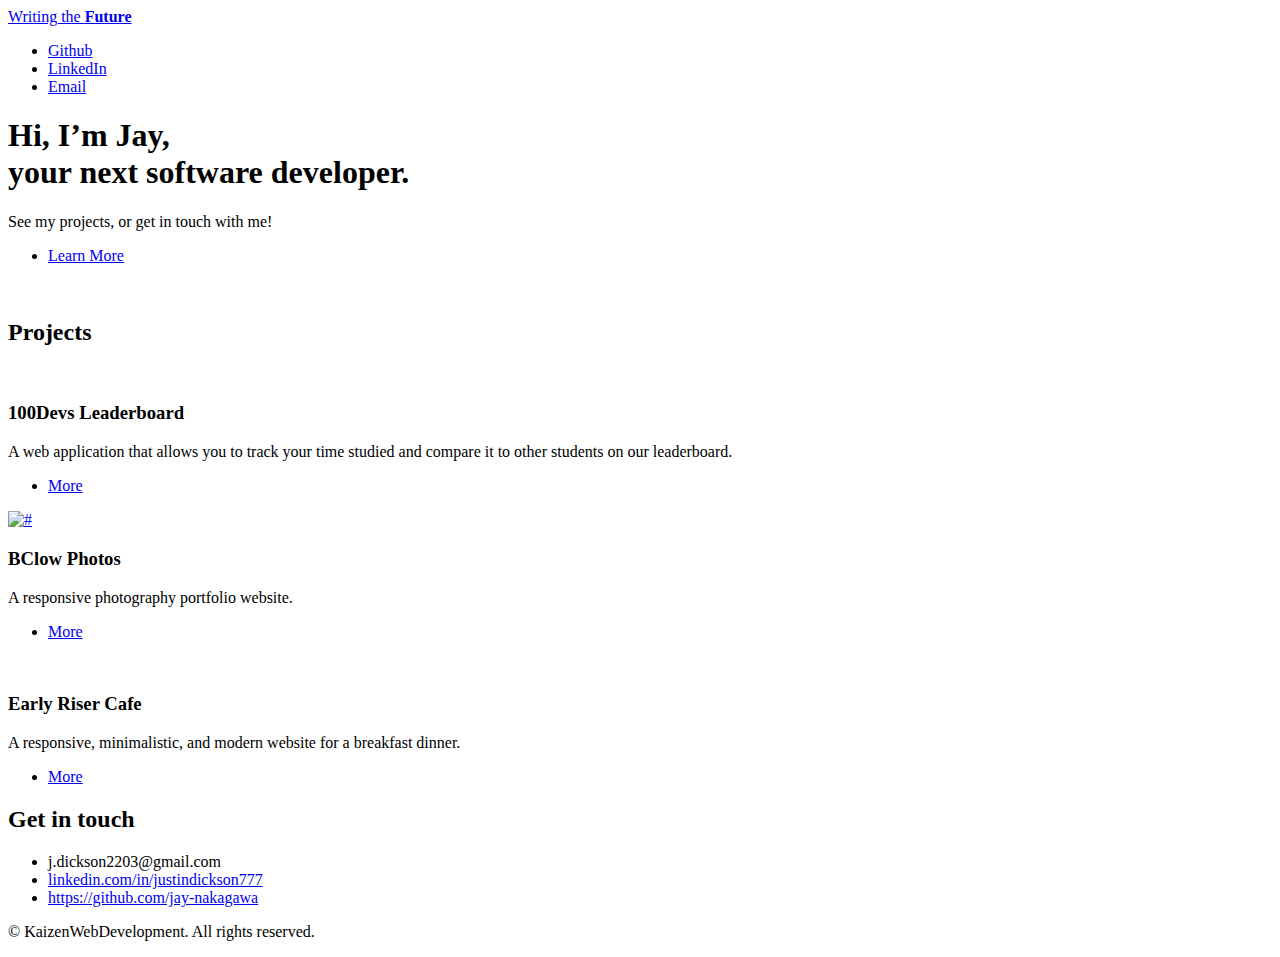
==== portfolio/index.html @ 6e2382f9 "my portfolio" ====
<!DOCTYPE HTML>
<!--
	Editorial by HTML5 UP
	html5up.net | @ajlkn
	Free for personal and commercial use under the CCA 3.0 license (html5up.net/license)
-->
<html>
	<head>
		<title>Portfolio Title Goes Here</title>
		<meta charset="utf-8" />
		<meta name="viewport" content="width=device-width, initial-scale=1, user-scalable=no" />
		<link rel="stylesheet" href="assets/css/main.css" />
	</head>
	<body class="is-preload">

		<!-- Wrapper -->
			<div id="wrapper">

				<!-- Main -->
					<div id="main">
						<div class="inner">

							<!-- Header -->
								<header id="header">
									<a href="index.html" class="logo">Writing the <strong>Future</strong></a>
									<ul class="icons">
										<!-- <li><a href="#" class="icon brands fa-twitter"><span class="label">Twitter</span></a></li> -->
										<li><a href="#" class="icon brands fa-github"><span class="label">Github</span></a></li>
										<li><a href="#" class="icon brands fa-linkedin"><span class="label">LinkedIn</span></a></li>
										<li><a href="#" class="icon solid fa-envelope"><span class="label">Email</span></a></li>
										
									</ul>
								</header>

							<!-- Banner -->
								<section id="banner">
									<div class="content">
										<header>
											<h1>Hi, I’m Jay,<br />
											your next software developer.</h1>
											<!-- <p>A free and fully responsive site template</p> -->
										</header>
										<p>See my projects, or get in touch with me!</p>
										<ul class="actions">
											<li><a href="#" class="button big">Learn More</a></li>
										</ul>
									</div>
									<span class="image object">
										<img src="images/me.jpg" alt="" />
									</span>
								</section>

							<!-- Section -->
								<!-- <section>
									<header class="major">
										<h2>Projects</h2>
									</header> -->
									<!-- <div class="features">
										<article>
											<span class="icon fa-gem"></span>
											<div class="content">
												<h3>Portitor ullamcorper</h3>
												<p>Aenean ornare velit lacus, ac varius enim lorem ullamcorper dolore. Proin aliquam facilisis ante interdum. Sed nulla amet lorem feugiat tempus aliquam.</p>
											</div>
										</article>
										<article>
											<span class="icon solid fa-paper-plane"></span>
											<div class="content">
												<h3>Sapien veroeros</h3>
												<p>Aenean ornare velit lacus, ac varius enim lorem ullamcorper dolore. Proin aliquam facilisis ante interdum. Sed nulla amet lorem feugiat tempus aliquam.</p>
											</div>
										</article>
										<article>
											<span class="icon solid fa-rocket"></span>
											<div class="content">
												<h3>Quam lorem ipsum</h3>
												<p>Aenean ornare velit lacus, ac varius enim lorem ullamcorper dolore. Proin aliquam facilisis ante interdum. Sed nulla amet lorem feugiat tempus aliquam.</p>
											</div>
										</article>
										<article>
											<span class="icon solid fa-signal"></span>
											<div class="content">
												<h3>Sed magna finibus</h3>
												<p>Aenean ornare velit lacus, ac varius enim lorem ullamcorper dolore. Proin aliquam facilisis ante interdum. Sed nulla amet lorem feugiat tempus aliquam.</p>
											</div>
										</article>
									</div> -->
								<!-- </section> -->

							<!-- Section -->
								<section>
									<header class="major">
										<h2>Projects</h2>
									</header>
									<div class="posts">
										<!-- <article>
											<a href="https://studyboard.kyle-christian.repl.co/profile" class="image"><img class="screenshot" src="images/leaderboard.png" alt="" /></a>
											<h3>100Devs Leaderboard</h3>
											<p>A web application that allows you to track your time studied and compare it to other students on our leaderboard.</p>
											<ul class="actions">
												<li><a href="#" class="button">More</a></li>
											</ul>
										</article> -->
										<article>
											<a href="https://studyboard.kyle-christian.repl.co/profile" class="image screenshot"><img src="images/alt.png" alt="" /></a>
											<h3>100Devs Leaderboard</h3>
											<p>A web application that allows you to track your time studied and compare it to other students on our leaderboard.</p>
											<ul class="actions">
												<li><a href="#" class="button">More</a></li>
											</ul>
										</article>
										<article>
											<a href="https://bclowphoto.netlify.app/" class="image screenshot"><img src="images/bclow screenshot.PNG" alt="#" /></a>
											<h3>BClow Photos</h3>
											<p>A responsive photography portfolio website.</p>
											<ul class="actions">
												<li><a href="#" class="button">More</a></li>
											</ul>
										</article>
										<article>
											<a href="https://earlyrisertest.netlify.app/" class="image screenshot"><img src="images/riser screenshot.PNG" alt="" /></a>
											<h3>Early Riser Cafe</h3>
											<p>A responsive, minimalistic, and modern website for a breakfast dinner.</p>
											<ul class="actions">
												<li><a href="#" class="button">More</a></li>
											</ul>
										</article>
										<!-- <article>
											<a href="#" class="image"><img src="images/pic05.jpg" alt="" /></a>
											<h3>Feugiat lorem aenean</h3>
											<p>Aenean ornare velit lacus, ac varius enim lorem ullamcorper dolore. Proin aliquam facilisis ante interdum. Sed nulla amet lorem feugiat tempus aliquam.</p>
											<ul class="actions">
												<li><a href="#" class="button">More</a></li>
											</ul>
										</article>
										<article>
											<a href="#" class="image"><img src="images/pic06.jpg" alt="" /></a>
											<h3>Amet varius aliquam</h3>
											<p>Aenean ornare velit lacus, ac varius enim lorem ullamcorper dolore. Proin aliquam facilisis ante interdum. Sed nulla amet lorem feugiat tempus aliquam.</p>
											<ul class="actions">
												<li><a href="#" class="button">More</a></li>
											</ul>
										</article> -->
									</div>
								</section>

						</div>
					</div>

				<!-- Sidebar -->
					<div id="sidebar">
						<div class="inner">

							<!-- Search
								<section id="search" class="alt">
									<form method="post" action="#">
										<input type="text" name="query" id="query" placeholder="Search" />
									</form>
								</section> -->

							<!-- Menu -->
								<nav id="menu">
									<!-- <header class="major">
										<h2>Menu</h2>
									</header> -->
									<!-- <ul>
										<li><a href="index.html">Homepage</a></li>
										<li><a href="generic.html">Generic</a></li>
										<li><a href="elements.html">Elements</a></li>
										<li>
											<span class="opener">Submenu</span>
											<ul>
												<li><a href="#">Lorem Dolor</a></li>
												<li><a href="#">Ipsum Adipiscing</a></li>
												<li><a href="#">Tempus Magna</a></li>
												<li><a href="#">Feugiat Veroeros</a></li>
											</ul>
										</li>
										<li><a href="#">Etiam Dolore</a></li>
										<li><a href="#">Adipiscing</a></li>
										<li>
											<span class="opener">Another Submenu</span>
											<ul>
												<li><a href="#">Lorem Dolor</a></li>
												<li><a href="#">Ipsum Adipiscing</a></li>
												<li><a href="#">Tempus Magna</a></li>
												<li><a href="#">Feugiat Veroeros</a></li>
											</ul>
										</li>
										<li><a href="#">Maximus Erat</a></li>
										<li><a href="#">Sapien Mauris</a></li>
										<li><a href="#">Amet Lacinia</a></li>
									</ul>
								</nav> --> 

							<!-- Section -->
								<!-- <section>
									<header class="major">
										<h2>Ante interdum</h2>
									</header>
									<div class="mini-posts">
										<article>
											<a href="#" class="image"><img src="images/pic07.jpg" alt="" /></a>
											<p>Aenean ornare velit lacus, ac varius enim lorem ullamcorper dolore aliquam.</p>
										</article>
										<article>
											<a href="#" class="image"><img src="images/pic08.jpg" alt="" /></a>
											<p>Aenean ornare velit lacus, ac varius enim lorem ullamcorper dolore aliquam.</p>
										</article>
										<article>
											<a href="#" class="image"><img src="images/pic09.jpg" alt="" /></a>
											<p>Aenean ornare velit lacus, ac varius enim lorem ullamcorper dolore aliquam.</p>
										</article>
									</div>
									<ul class="actions">
										<li><a href="#" class="button">More</a></li>
									</ul>
								</section> -->

							<!-- Section -->
								<section>
									<header class="major">
										<h2>Get in touch</h2>
									</header>
									<!-- <p>Sed varius enim lorem ullamcorper dolore aliquam aenean ornare velit lacus, ac varius enim lorem ullamcorper dolore. Proin sed aliquam facilisis ante interdum. Sed nulla amet lorem feugiat tempus aliquam.</p> -->
									<ul class="contact">
										<li class="icon solid fa-envelope">j.dickson2203@gmail.com</li>
										<!-- <li class="icon brands fa-twitter"><a href='https://twitter.com/jaynakagawa777'>twitter.com/jaynakagawa777</a></li> -->
										<li class="icon brands fa-linkedin"><a href = 'https://www.linkedin.com/in/justindickson777'>linkedin.com/in/justindickson777</a></li>
										<li class="icon brands fa-github"><a href = 'https://github.com/jay-nakagawa'>https://github.com/jay-nakagawa</a></li>
									</ul>
								</section>

							<!-- Footer -->
								<footer id="footer">
									<p class="copyright">&copy; KaizenWebDevelopment. All rights reserved.</p>
								</footer>

						</div>
					</div>

			</div>

		<!-- Scripts -->
			<script src="assets/js/jquery.min.js"></script>
			<script src="assets/js/browser.min.js"></script>
			<script src="assets/js/breakpoints.min.js"></script>
			<script src="assets/js/util.js"></script>
			<script src="assets/js/main.js"></script>

	</body>
</html>
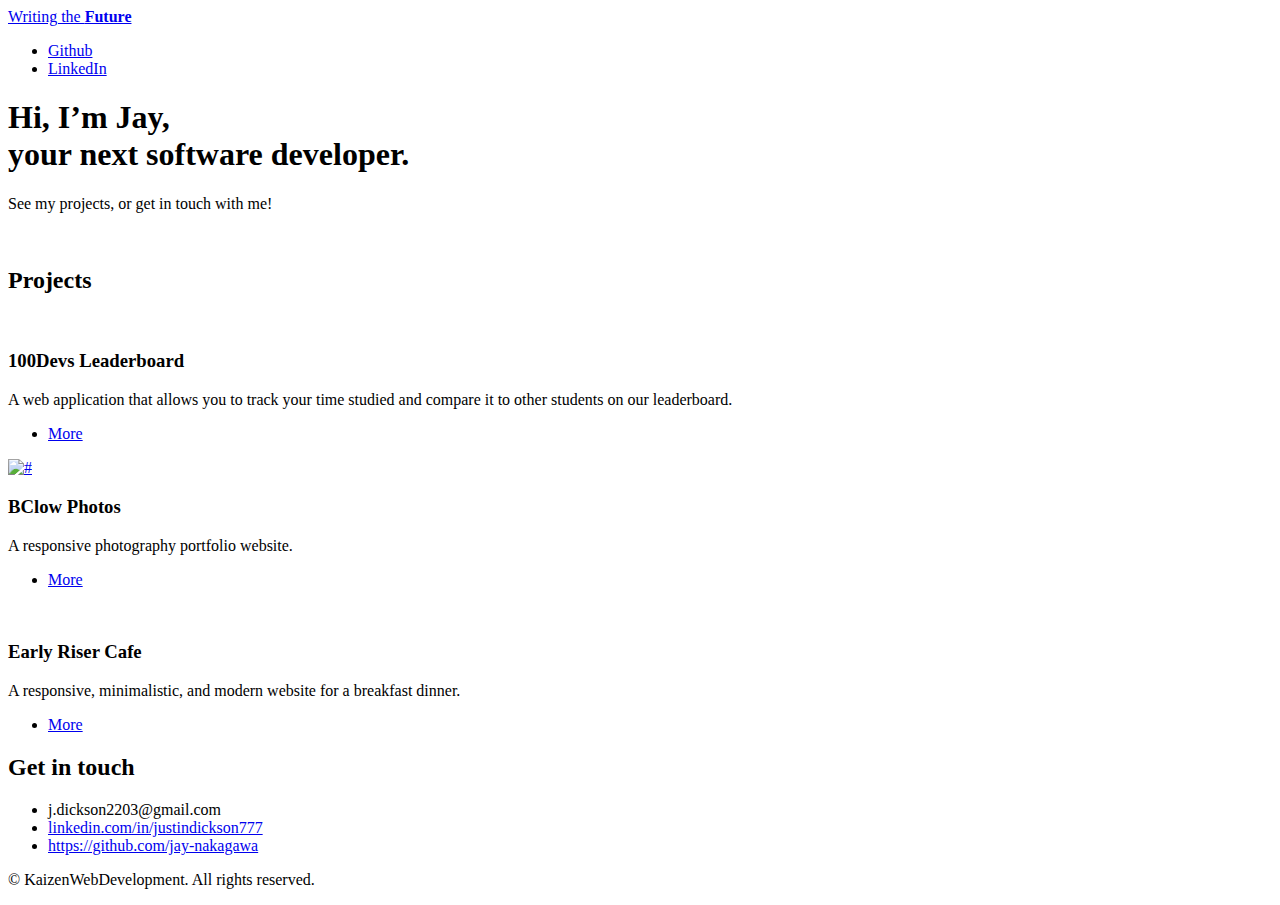
==== commit 6e10fe7c: "more changes" ====
--- a/portfolio/index.html
+++ b/portfolio/index.html
@@ -25,9 +25,9 @@
 									<a href="index.html" class="logo">Writing the <strong>Future</strong></a>
 									<ul class="icons">
 										<!-- <li><a href="#" class="icon brands fa-twitter"><span class="label">Twitter</span></a></li> -->
-										<li><a href="#" class="icon brands fa-github"><span class="label">Github</span></a></li>
-										<li><a href="#" class="icon brands fa-linkedin"><span class="label">LinkedIn</span></a></li>
-										<li><a href="#" class="icon solid fa-envelope"><span class="label">Email</span></a></li>
+										<li><a href="https://github.com/jay-nakagawa" class="icon brands fa-github"><span class="label">Github</span></a></li>
+										<li><a href="https://www.linkedin.com/in/justindickson777" class="icon brands fa-linkedin"><span class="label">LinkedIn</span></a></li>
+										<!-- <li><a href="j.dickson2203@gmail.com" class="icon solid fa-envelope"><span class="label">Email</span></a></li> -->
 										
 									</ul>
 								</header>
@@ -42,11 +42,11 @@
 										</header>
 										<p>See my projects, or get in touch with me!</p>
 										<ul class="actions">
-											<li><a href="#" class="button big">Learn More</a></li>
+											<!-- <li><a href="#" class="button big">Learn More</a></li> -->
 										</ul>
 									</div>
 									<span class="image object">
-										<img src="images/me.jpg" alt="" />
+										<img src="images/me00.jpg" id="main-pic" alt="" />
 									</span>
 								</section>
 
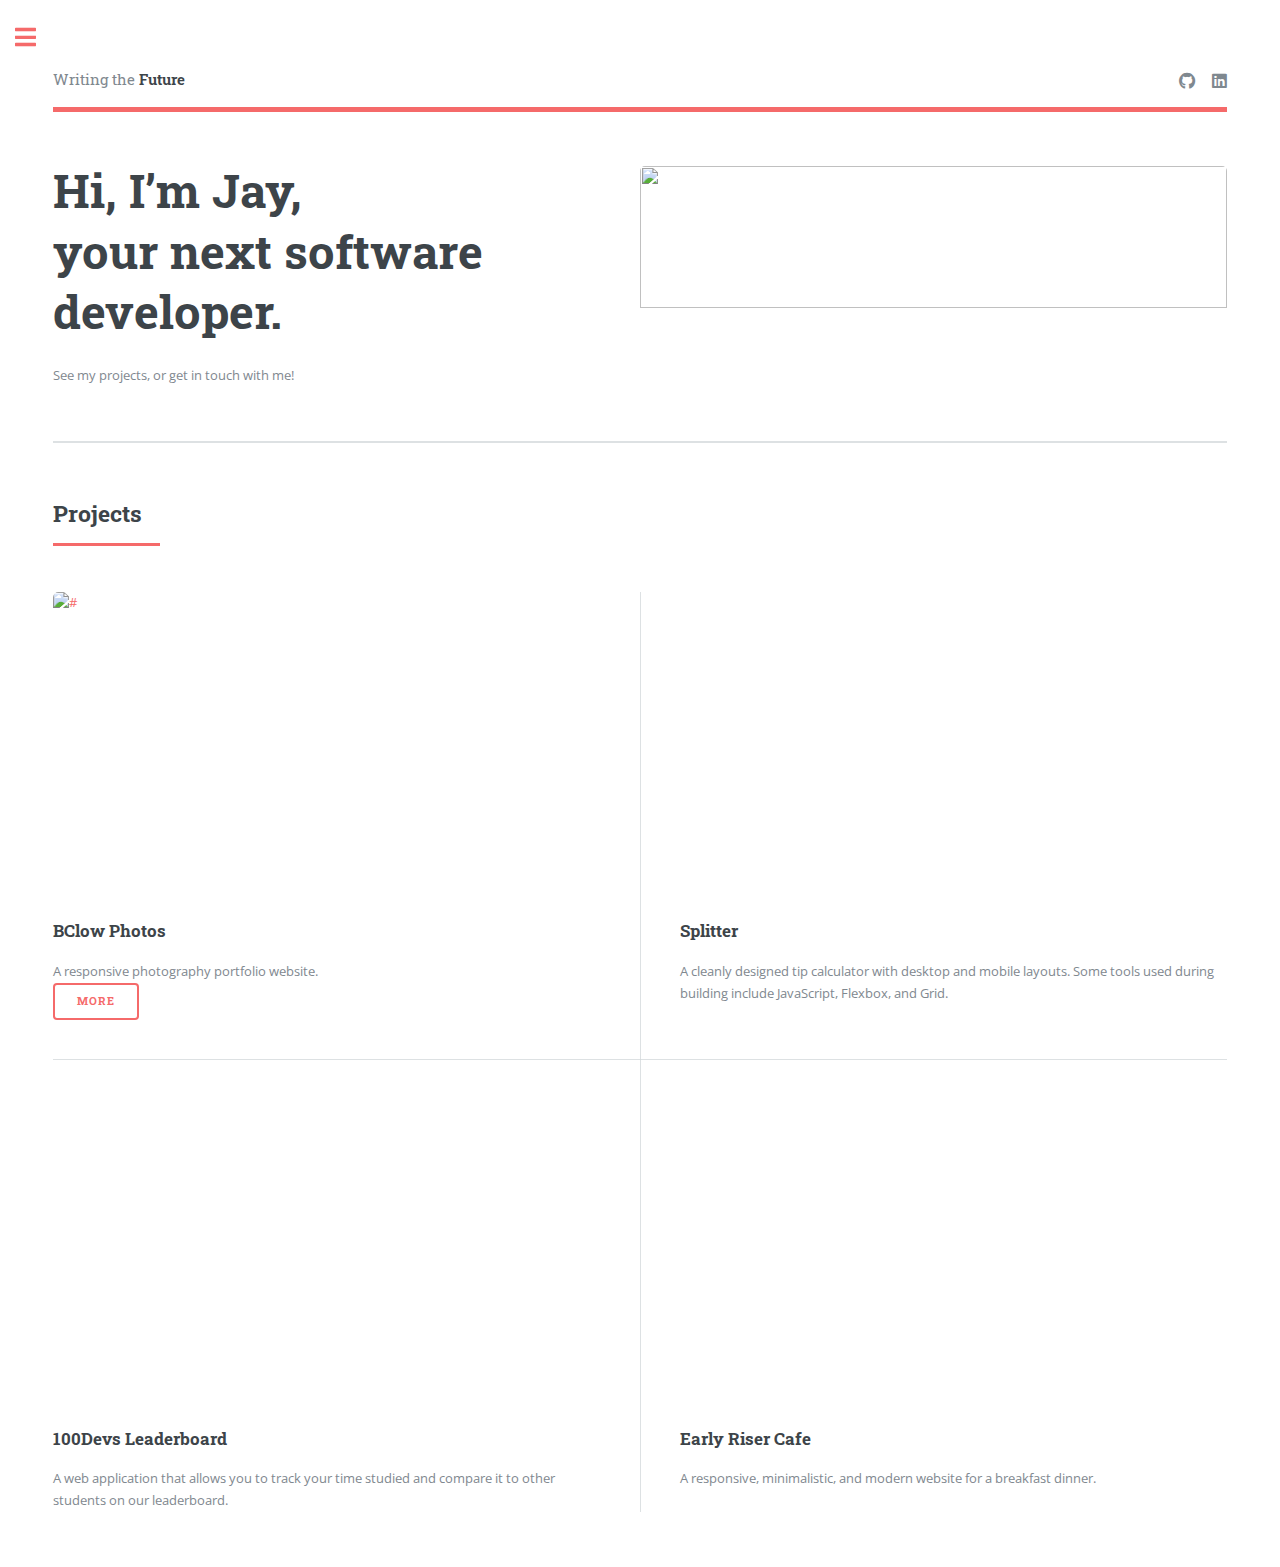
==== commit 3d10362c: "added new project" ====
--- a/portfolio/index.html
+++ b/portfolio/index.html
@@ -6,7 +6,7 @@
 -->
 <html>
 	<head>
-		<title>Portfolio Title Goes Here</title>
+		<title>KaizenWebDevelopment</title>
 		<meta charset="utf-8" />
 		<meta name="viewport" content="width=device-width, initial-scale=1, user-scalable=no" />
 		<link rel="stylesheet" href="assets/css/main.css" />
@@ -101,20 +101,29 @@
 												<li><a href="#" class="button">More</a></li>
 											</ul>
 										</article> -->
+									
+										<article>
+											<a href="https://bclowphoto.netlify.app/" class="image screenshot"><img src="images/bclow screenshot.PNG" alt="#" /></a>
+											<h3>BClow Photos</h3>
+											<p>A responsive photography portfolio website.</p>
+											<ul class="actions">
+												<li><a href="#" class="button">More</a></li>
+											</ul>
+										</article>
+										<article>
+											<a href="https://precious-faun-448bdc.netlify.app/" class="image screenshot"><img src="images/splitter ss.JPG" alt="" /></a>
+											<h3>Splitter</h3>
+											<p>A cleanly designed tip calculator with desktop and mobile layouts. Some tools used during building include JavaScript, Flexbox, and Grid. </p>
+											<ul class="actions">
+												<!-- <li><a href="#" class="button">More</a></li> -->
+											</ul>
+										</article>
 										<article>
 											<a href="https://studyboard.kyle-christian.repl.co/profile" class="image screenshot"><img src="images/alt.png" alt="" /></a>
 											<h3>100Devs Leaderboard</h3>
 											<p>A web application that allows you to track your time studied and compare it to other students on our leaderboard.</p>
 											<ul class="actions">
-												<li><a href="#" class="button">More</a></li>
-											</ul>
-										</article>
-										<article>
-											<a href="https://bclowphoto.netlify.app/" class="image screenshot"><img src="images/bclow screenshot.PNG" alt="#" /></a>
-											<h3>BClow Photos</h3>
-											<p>A responsive photography portfolio website.</p>
-											<ul class="actions">
-												<li><a href="#" class="button">More</a></li>
+												<!-- <li><a href="#" class="button">More</a></li> -->
 											</ul>
 										</article>
 										<article>
@@ -122,18 +131,11 @@
 											<h3>Early Riser Cafe</h3>
 											<p>A responsive, minimalistic, and modern website for a breakfast dinner.</p>
 											<ul class="actions">
-												<li><a href="#" class="button">More</a></li>
-											</ul>
-										</article>
+												<!-- <li><a href="#" class="button">More</a></li> -->
+											</ul>
+										</article>
+										
 										<!-- <article>
-											<a href="#" class="image"><img src="images/pic05.jpg" alt="" /></a>
-											<h3>Feugiat lorem aenean</h3>
-											<p>Aenean ornare velit lacus, ac varius enim lorem ullamcorper dolore. Proin aliquam facilisis ante interdum. Sed nulla amet lorem feugiat tempus aliquam.</p>
-											<ul class="actions">
-												<li><a href="#" class="button">More</a></li>
-											</ul>
-										</article>
-										<article>
 											<a href="#" class="image"><img src="images/pic06.jpg" alt="" /></a>
 											<h3>Amet varius aliquam</h3>
 											<p>Aenean ornare velit lacus, ac varius enim lorem ullamcorper dolore. Proin aliquam facilisis ante interdum. Sed nulla amet lorem feugiat tempus aliquam.</p>
--- a/portfolio/assets/css/main.css
+++ b/portfolio/assets/css/main.css
@@ -0,0 +1,3696 @@
+@import url(fontawesome-all.min.css);
+@import url("https://fonts.googleapis.com/css?family=Open+Sans:400,600,400italic,600italic|Roboto+Slab:400,700");
+
+/*
+	Editorial by HTML5 UP
+	html5up.net | @ajlkn
+	Free for personal and commercial use under the CCA 3.0 license (html5up.net/license)
+*/
+html,
+body,
+div,
+span,
+applet,
+object,
+iframe,
+h1,
+h2,
+h3,
+h4,
+h5,
+h6,
+p,
+blockquote,
+pre,
+a,
+abbr,
+acronym,
+address,
+big,
+cite,
+code,
+del,
+dfn,
+em,
+img,
+ins,
+kbd,
+q,
+s,
+samp,
+small,
+strike,
+strong,
+sub,
+sup,
+tt,
+var,
+b,
+u,
+i,
+center,
+dl,
+dt,
+dd,
+ol,
+ul,
+li,
+fieldset,
+form,
+label,
+legend,
+table,
+caption,
+tbody,
+tfoot,
+thead,
+tr,
+th,
+td,
+article,
+aside,
+canvas,
+details,
+embed,
+figure,
+figcaption,
+footer,
+header,
+hgroup,
+menu,
+nav,
+output,
+ruby,
+section,
+summary,
+time,
+mark,
+audio,
+video {
+  margin: 0;
+  padding: 0;
+  border: 0;
+  font-size: 100%;
+  font: inherit;
+  vertical-align: baseline;
+}
+
+article,
+aside,
+details,
+figcaption,
+figure,
+footer,
+header,
+hgroup,
+menu,
+nav,
+section {
+  display: block;
+}
+
+body {
+  line-height: 1;
+}
+
+ol,
+ul {
+  list-style: none;
+}
+
+blockquote,
+q {
+  quotes: none;
+}
+
+blockquote:before,
+blockquote:after,
+q:before,
+q:after {
+  content: '';
+  content: none;
+}
+
+table {
+  border-collapse: collapse;
+  border-spacing: 0;
+}
+
+body {
+  -webkit-text-size-adjust: none;
+}
+
+mark {
+  background-color: transparent;
+  color: inherit;
+}
+
+input::-moz-focus-inner {
+  border: 0;
+  padding: 0;
+}
+
+input,
+select,
+textarea {
+  -moz-appearance: none;
+  -webkit-appearance: none;
+  -ms-appearance: none;
+  appearance: none;
+}
+
+/* Basic */
+@-ms-viewport {
+  width: device-width;
+}
+
+body {
+  -ms-overflow-style: scrollbar;
+}
+
+@media screen and (max-width: 480px) {
+
+  html,
+  body {
+    min-width: 320px;
+  }
+}
+
+html {
+  box-sizing: border-box;
+}
+
+*,
+*:before,
+*:after {
+  box-sizing: inherit;
+}
+
+body {
+  background: #ffffff;
+}
+
+body.is-preload *,
+body.is-preload *:before,
+body.is-preload *:after,
+body.is-resizing *,
+body.is-resizing *:before,
+body.is-resizing *:after {
+  -moz-animation: none !important;
+  -webkit-animation: none !important;
+  -ms-animation: none !important;
+  animation: none !important;
+  -moz-transition: none !important;
+  -webkit-transition: none !important;
+  -ms-transition: none !important;
+  transition: none !important;
+}
+
+/* Type */
+body,
+input,
+select,
+textarea {
+  color: #7f888f;
+  font-family: "Open Sans", sans-serif;
+  font-size: 13pt;
+  font-weight: 400;
+  line-height: 1.65;
+}
+
+@media screen and (max-width: 1680px) {
+
+  body,
+  input,
+  select,
+  textarea {
+    font-size: 11pt;
+  }
+}
+
+@media screen and (max-width: 1280px) {
+
+  body,
+  input,
+  select,
+  textarea {
+    font-size: 10pt;
+  }
+}
+
+@media screen and (max-width: 360px) {
+
+  body,
+  input,
+  select,
+  textarea {
+    font-size: 9pt;
+  }
+}
+
+a {
+  -moz-transition: color 0.2s ease-in-out, border-bottom-color 0.2s ease-in-out;
+  -webkit-transition: color 0.2s ease-in-out, border-bottom-color 0.2s ease-in-out;
+  -ms-transition: color 0.2s ease-in-out, border-bottom-color 0.2s ease-in-out;
+  transition: color 0.2s ease-in-out, border-bottom-color 0.2s ease-in-out;
+  border-bottom: dotted 1px;
+  color: #f56a6a;
+  text-decoration: none;
+}
+
+a:hover {
+  border-bottom-color: #f56a6a;
+  color: #f56a6a !important;
+}
+
+a:hover strong {
+  color: inherit;
+}
+
+strong,
+b {
+  color: #3d4449;
+  font-weight: 600;
+}
+
+em,
+i {
+  font-style: italic;
+}
+
+p {
+  margin-top: auto;
+}
+
+h1,
+h2,
+h3,
+h4,
+h5,
+h6 {
+  color: #3d4449;
+  font-family: "Roboto Slab", serif;
+  font-weight: 700;
+  line-height: 1.5;
+  margin: 0 0 1em 0;
+}
+
+h1 a,
+h2 a,
+h3 a,
+h4 a,
+h5 a,
+h6 a {
+  color: inherit;
+  text-decoration: none;
+  border-bottom: 0;
+}
+
+h1 {
+  font-size: 4em;
+  margin: 0 0 0.5em 0;
+  line-height: 1.3;
+}
+
+h2 {
+  font-size: 1.75em;
+}
+
+h3 {
+  font-size: 1.25em;
+}
+
+h4 {
+  font-size: 1.1em;
+}
+
+h5 {
+  font-size: 0.9em;
+}
+
+h6 {
+  font-size: 0.7em;
+}
+
+@media screen and (max-width: 1680px) {
+  h1 {
+    font-size: 3.5em;
+  }
+}
+
+@media screen and (max-width: 980px) {
+  h1 {
+    font-size: 3.25em;
+  }
+}
+
+@media screen and (max-width: 736px) {
+  h1 {
+    font-size: 2em;
+    line-height: 1.4;
+  }
+
+  h2 {
+    font-size: 1.5em;
+  }
+}
+
+sub {
+  font-size: 0.8em;
+  position: relative;
+  top: 0.5em;
+}
+
+sup {
+  font-size: 0.8em;
+  position: relative;
+  top: -0.5em;
+}
+
+blockquote {
+  border-left: solid 3px rgba(210, 215, 217, 0.75);
+  font-style: italic;
+  margin: 0 0 2em 0;
+  padding: 0.5em 0 0.5em 2em;
+}
+
+code {
+  background: rgba(230, 235, 237, 0.25);
+  border-radius: 0.375em;
+  border: solid 1px rgba(210, 215, 217, 0.75);
+  font-family: "Courier New", monospace;
+  font-size: 0.9em;
+  margin: 0 0.25em;
+  padding: 0.25em 0.65em;
+}
+
+pre {
+  -webkit-overflow-scrolling: touch;
+  font-family: "Courier New", monospace;
+  font-size: 0.9em;
+  margin: 0 0 2em 0;
+}
+
+pre code {
+  display: block;
+  line-height: 1.75;
+  padding: 1em 1.5em;
+  overflow-x: auto;
+}
+
+hr {
+  border: 0;
+  border-bottom: solid 1px rgba(210, 215, 217, 0.75);
+  margin: 2em 0;
+}
+
+hr.major {
+  margin: 3em 0;
+}
+
+.align-left {
+  text-align: left;
+}
+
+.align-center {
+  text-align: center;
+}
+
+.align-right {
+  text-align: right;
+}
+
+/* Row */
+.row {
+  display: flex;
+  flex-wrap: wrap;
+  box-sizing: border-box;
+  align-items: stretch;
+}
+
+.row>* {
+  box-sizing: border-box;
+}
+
+.row.gtr-uniform>*> :last-child {
+  margin-bottom: 0;
+}
+
+.row.aln-left {
+  justify-content: flex-start;
+}
+
+.row.aln-center {
+  justify-content: center;
+}
+
+.row.aln-right {
+  justify-content: flex-end;
+}
+
+.row.aln-top {
+  align-items: flex-start;
+}
+
+.row.aln-middle {
+  align-items: center;
+}
+
+.row.aln-bottom {
+  align-items: flex-end;
+}
+
+.row>.imp {
+  order: -1;
+}
+
+.row>.col-1 {
+  width: 8.33333%;
+}
+
+.row>.off-1 {
+  margin-left: 8.33333%;
+}
+
+.row>.col-2 {
+  width: 16.66667%;
+}
+
+.row>.off-2 {
+  margin-left: 16.66667%;
+}
+
+.row>.col-3 {
+  width: 25%;
+}
+
+.row>.off-3 {
+  margin-left: 25%;
+}
+
+.row>.col-4 {
+  width: 33.33333%;
+}
+
+.row>.off-4 {
+  margin-left: 33.33333%;
+}
+
+.row>.col-5 {
+  width: 41.66667%;
+}
+
+.row>.off-5 {
+  margin-left: 41.66667%;
+}
+
+.row>.col-6 {
+  width: 50%;
+}
+
+.row>.off-6 {
+  margin-left: 50%;
+}
+
+.row>.col-7 {
+  width: 58.33333%;
+}
+
+.row>.off-7 {
+  margin-left: 58.33333%;
+}
+
+.row>.col-8 {
+  width: 66.66667%;
+}
+
+.row>.off-8 {
+  margin-left: 66.66667%;
+}
+
+.row>.col-9 {
+  width: 75%;
+}
+
+.row>.off-9 {
+  margin-left: 75%;
+}
+
+.row>.col-10 {
+  width: 83.33333%;
+}
+
+.row>.off-10 {
+  margin-left: 83.33333%;
+}
+
+.row>.col-11 {
+  width: 91.66667%;
+}
+
+.row>.off-11 {
+  margin-left: 91.66667%;
+}
+
+.row>.col-12 {
+  width: 100%;
+}
+
+.row>.off-12 {
+  margin-left: 100%;
+}
+
+.row.gtr-0 {
+  margin-top: 0;
+  margin-left: 0em;
+}
+
+.row.gtr-0>* {
+  padding: 0 0 0 0em;
+}
+
+.row.gtr-0.gtr-uniform {
+  margin-top: 0em;
+}
+
+.row.gtr-0.gtr-uniform>* {
+  padding-top: 0em;
+}
+
+.row.gtr-25 {
+  margin-top: 0;
+  margin-left: -0.375em;
+}
+
+.row.gtr-25>* {
+  padding: 0 0 0 0.375em;
+}
+
+.row.gtr-25.gtr-uniform {
+  margin-top: -0.375em;
+}
+
+.row.gtr-25.gtr-uniform>* {
+  padding-top: 0.375em;
+}
+
+.row.gtr-50 {
+  margin-top: 0;
+  margin-left: -0.75em;
+}
+
+.row.gtr-50>* {
+  padding: 0 0 0 0.75em;
+}
+
+.row.gtr-50.gtr-uniform {
+  margin-top: -0.75em;
+}
+
+.row.gtr-50.gtr-uniform>* {
+  padding-top: 0.75em;
+}
+
+.row {
+  margin-top: 0;
+  margin-left: -1.5em;
+}
+
+.row>* {
+  padding: 0 0 0 1.5em;
+}
+
+.row.gtr-uniform {
+  margin-top: -1.5em;
+}
+
+.row.gtr-uniform>* {
+  padding-top: 1.5em;
+}
+
+.row.gtr-150 {
+  margin-top: 0;
+  margin-left: -2.25em;
+}
+
+.row.gtr-150>* {
+  padding: 0 0 0 2.25em;
+}
+
+.row.gtr-150.gtr-uniform {
+  margin-top: -2.25em;
+}
+
+.row.gtr-150.gtr-uniform>* {
+  padding-top: 2.25em;
+}
+
+.row.gtr-200 {
+  margin-top: 0;
+  margin-left: -3em;
+}
+
+.row.gtr-200>* {
+  padding: 0 0 0 3em;
+}
+
+.row.gtr-200.gtr-uniform {
+  margin-top: -3em;
+}
+
+.row.gtr-200.gtr-uniform>* {
+  padding-top: 3em;
+}
+
+@media screen and (max-width: 1680px) {
+  .row {
+    display: flex;
+    flex-wrap: wrap;
+    box-sizing: border-box;
+    align-items: stretch;
+  }
+
+  .row>* {
+    box-sizing: border-box;
+  }
+
+  .row.gtr-uniform>*> :last-child {
+    margin-bottom: 0;
+  }
+
+  .row.aln-left {
+    justify-content: flex-start;
+  }
+
+  .row.aln-center {
+    justify-content: center;
+  }
+
+  .row.aln-right {
+    justify-content: flex-end;
+  }
+
+  .row.aln-top {
+    align-items: flex-start;
+  }
+
+  .row.aln-middle {
+    align-items: center;
+  }
+
+  .row.aln-bottom {
+    align-items: flex-end;
+  }
+
+  .row>.imp-xlarge {
+    order: -1;
+  }
+
+  .row>.col-1-xlarge {
+    width: 8.33333%;
+  }
+
+  .row>.off-1-xlarge {
+    margin-left: 8.33333%;
+  }
+
+  .row>.col-2-xlarge {
+    width: 16.66667%;
+  }
+
+  .row>.off-2-xlarge {
+    margin-left: 16.66667%;
+  }
+
+  .row>.col-3-xlarge {
+    width: 25%;
+  }
+
+  .row>.off-3-xlarge {
+    margin-left: 25%;
+  }
+
+  .row>.col-4-xlarge {
+    width: 33.33333%;
+  }
+
+  .row>.off-4-xlarge {
+    margin-left: 33.33333%;
+  }
+
+  .row>.col-5-xlarge {
+    width: 41.66667%;
+  }
+
+  .row>.off-5-xlarge {
+    margin-left: 41.66667%;
+  }
+
+  .row>.col-6-xlarge {
+    width: 50%;
+  }
+
+  .row>.off-6-xlarge {
+    margin-left: 50%;
+  }
+
+  .row>.col-7-xlarge {
+    width: 58.33333%;
+  }
+
+  .row>.off-7-xlarge {
+    margin-left: 58.33333%;
+  }
+
+  .row>.col-8-xlarge {
+    width: 66.66667%;
+  }
+
+  .row>.off-8-xlarge {
+    margin-left: 66.66667%;
+  }
+
+  .row>.col-9-xlarge {
+    width: 75%;
+  }
+
+  .row>.off-9-xlarge {
+    margin-left: 75%;
+  }
+
+  .row>.col-10-xlarge {
+    width: 83.33333%;
+  }
+
+  .row>.off-10-xlarge {
+    margin-left: 83.33333%;
+  }
+
+  .row>.col-11-xlarge {
+    width: 91.66667%;
+  }
+
+  .row>.off-11-xlarge {
+    margin-left: 91.66667%;
+  }
+
+  .row>.col-12-xlarge {
+    width: 100%;
+  }
+
+  .row>.off-12-xlarge {
+    margin-left: 100%;
+  }
+
+  .row.gtr-0 {
+    margin-top: 0;
+    margin-left: 0em;
+  }
+
+  .row.gtr-0>* {
+    padding: 0 0 0 0em;
+  }
+
+  .row.gtr-0.gtr-uniform {
+    margin-top: 0em;
+  }
+
+  .row.gtr-0.gtr-uniform>* {
+    padding-top: 0em;
+  }
+
+  .row.gtr-25 {
+    margin-top: 0;
+    margin-left: -0.375em;
+  }
+
+  .row.gtr-25>* {
+    padding: 0 0 0 0.375em;
+  }
+
+  .row.gtr-25.gtr-uniform {
+    margin-top: -0.375em;
+  }
+
+  .row.gtr-25.gtr-uniform>* {
+    padding-top: 0.375em;
+  }
+
+  .row.gtr-50 {
+    margin-top: 0;
+    margin-left: -0.75em;
+  }
+
+  .row.gtr-50>* {
+    padding: 0 0 0 0.75em;
+  }
+
+  .row.gtr-50.gtr-uniform {
+    margin-top: -0.75em;
+  }
+
+  .row.gtr-50.gtr-uniform>* {
+    padding-top: 0.75em;
+  }
+
+  .row {
+    margin-top: 0;
+    margin-left: -1.5em;
+  }
+
+  .row>* {
+    padding: 0 0 0 1.5em;
+  }
+
+  .row.gtr-uniform {
+    margin-top: -1.5em;
+  }
+
+  .row.gtr-uniform>* {
+    padding-top: 1.5em;
+  }
+
+  .row.gtr-150 {
+    margin-top: 0;
+    margin-left: -2.25em;
+  }
+
+  .row.gtr-150>* {
+    padding: 0 0 0 2.25em;
+  }
+
+  .row.gtr-150.gtr-uniform {
+    margin-top: -2.25em;
+  }
+
+  .row.gtr-150.gtr-uniform>* {
+    padding-top: 2.25em;
+  }
+
+  .row.gtr-200 {
+    margin-top: 0;
+    margin-left: -3em;
+  }
+
+  .row.gtr-200>* {
+    padding: 0 0 0 3em;
+  }
+
+  .row.gtr-200.gtr-uniform {
+    margin-top: -3em;
+  }
+
+  .row.gtr-200.gtr-uniform>* {
+    padding-top: 3em;
+  }
+}
+
+@media screen and (max-width: 1280px) {
+  .row {
+    display: flex;
+    flex-wrap: wrap;
+    box-sizing: border-box;
+    align-items: stretch;
+  }
+
+  .row>* {
+    box-sizing: border-box;
+  }
+
+  .row.gtr-uniform>*> :last-child {
+    margin-bottom: 0;
+  }
+
+  .row.aln-left {
+    justify-content: flex-start;
+  }
+
+  .row.aln-center {
+    justify-content: center;
+  }
+
+  .row.aln-right {
+    justify-content: flex-end;
+  }
+
+  .row.aln-top {
+    align-items: flex-start;
+  }
+
+  .row.aln-middle {
+    align-items: center;
+  }
+
+  .row.aln-bottom {
+    align-items: flex-end;
+  }
+
+  .row>.imp-large {
+    order: -1;
+  }
+
+  .row>.col-1-large {
+    width: 8.33333%;
+  }
+
+  .row>.off-1-large {
+    margin-left: 8.33333%;
+  }
+
+  .row>.col-2-large {
+    width: 16.66667%;
+  }
+
+  .row>.off-2-large {
+    margin-left: 16.66667%;
+  }
+
+  .row>.col-3-large {
+    width: 25%;
+  }
+
+  .row>.off-3-large {
+    margin-left: 25%;
+  }
+
+  .row>.col-4-large {
+    width: 33.33333%;
+  }
+
+  .row>.off-4-large {
+    margin-left: 33.33333%;
+  }
+
+  .row>.col-5-large {
+    width: 41.66667%;
+  }
+
+  .row>.off-5-large {
+    margin-left: 41.66667%;
+  }
+
+  .row>.col-6-large {
+    width: 50%;
+  }
+
+  .row>.off-6-large {
+    margin-left: 50%;
+  }
+
+  .row>.col-7-large {
+    width: 58.33333%;
+  }
+
+  .row>.off-7-large {
+    margin-left: 58.33333%;
+  }
+
+  .row>.col-8-large {
+    width: 66.66667%;
+  }
+
+  .row>.off-8-large {
+    margin-left: 66.66667%;
+  }
+
+  .row>.col-9-large {
+    width: 75%;
+  }
+
+  .row>.off-9-large {
+    margin-left: 75%;
+  }
+
+  .row>.col-10-large {
+    width: 83.33333%;
+  }
+
+  .row>.off-10-large {
+    margin-left: 83.33333%;
+  }
+
+  .row>.col-11-large {
+    width: 91.66667%;
+  }
+
+  .row>.off-11-large {
+    margin-left: 91.66667%;
+  }
+
+  .row>.col-12-large {
+    width: 100%;
+  }
+
+  .row>.off-12-large {
+    margin-left: 100%;
+  }
+
+  .row.gtr-0 {
+    margin-top: 0;
+    margin-left: 0em;
+  }
+
+  .row.gtr-0>* {
+    padding: 0 0 0 0em;
+  }
+
+  .row.gtr-0.gtr-uniform {
+    margin-top: 0em;
+  }
+
+  .row.gtr-0.gtr-uniform>* {
+    padding-top: 0em;
+  }
+
+  .row.gtr-25 {
+    margin-top: 0;
+    margin-left: -0.375em;
+  }
+
+  .row.gtr-25>* {
+    padding: 0 0 0 0.375em;
+  }
+
+  .row.gtr-25.gtr-uniform {
+    margin-top: -0.375em;
+  }
+
+  .row.gtr-25.gtr-uniform>* {
+    padding-top: 0.375em;
+  }
+
+  .row.gtr-50 {
+    margin-top: 0;
+    margin-left: -0.75em;
+  }
+
+  .row.gtr-50>* {
+    padding: 0 0 0 0.75em;
+  }
+
+  .row.gtr-50.gtr-uniform {
+    margin-top: -0.75em;
+  }
+
+  .row.gtr-50.gtr-uniform>* {
+    padding-top: 0.75em;
+  }
+
+  .row {
+    margin-top: 0;
+    margin-left: -1.5em;
+  }
+
+  .row>* {
+    padding: 0 0 0 1.5em;
+  }
+
+  .row.gtr-uniform {
+    margin-top: -1.5em;
+  }
+
+  .row.gtr-uniform>* {
+    padding-top: 1.5em;
+  }
+
+  .row.gtr-150 {
+    margin-top: 0;
+    margin-left: -2.25em;
+  }
+
+  .row.gtr-150>* {
+    padding: 0 0 0 2.25em;
+  }
+
+  .row.gtr-150.gtr-uniform {
+    margin-top: -2.25em;
+  }
+
+  .row.gtr-150.gtr-uniform>* {
+    padding-top: 2.25em;
+  }
+
+  .row.gtr-200 {
+    margin-top: 0;
+    margin-left: -3em;
+  }
+
+  .row.gtr-200>* {
+    padding: 0 0 0 3em;
+  }
+
+  .row.gtr-200.gtr-uniform {
+    margin-top: -3em;
+  }
+
+  .row.gtr-200.gtr-uniform>* {
+    padding-top: 3em;
+  }
+}
+
+@media screen and (max-width: 980px) {
+  .row {
+    display: flex;
+    flex-wrap: wrap;
+    box-sizing: border-box;
+    align-items: stretch;
+  }
+
+  .row>* {
+    box-sizing: border-box;
+  }
+
+  .row.gtr-uniform>*> :last-child {
+    margin-bottom: 0;
+  }
+
+  .row.aln-left {
+    justify-content: flex-start;
+  }
+
+  .row.aln-center {
+    justify-content: center;
+  }
+
+  .row.aln-right {
+    justify-content: flex-end;
+  }
+
+  .row.aln-top {
+    align-items: flex-start;
+  }
+
+  .row.aln-middle {
+    align-items: center;
+  }
+
+  .row.aln-bottom {
+    align-items: flex-end;
+  }
+
+  .row>.imp-medium {
+    order: -1;
+  }
+
+  .row>.col-1-medium {
+    width: 8.33333%;
+  }
+
+  .row>.off-1-medium {
+    margin-left: 8.33333%;
+  }
+
+  .row>.col-2-medium {
+    width: 16.66667%;
+  }
+
+  .row>.off-2-medium {
+    margin-left: 16.66667%;
+  }
+
+  .row>.col-3-medium {
+    width: 25%;
+  }
+
+  .row>.off-3-medium {
+    margin-left: 25%;
+  }
+
+  .row>.col-4-medium {
+    width: 33.33333%;
+  }
+
+  .row>.off-4-medium {
+    margin-left: 33.33333%;
+  }
+
+  .row>.col-5-medium {
+    width: 41.66667%;
+  }
+
+  .row>.off-5-medium {
+    margin-left: 41.66667%;
+  }
+
+  .row>.col-6-medium {
+    width: 50%;
+  }
+
+  .row>.off-6-medium {
+    margin-left: 50%;
+  }
+
+  .row>.col-7-medium {
+    width: 58.33333%;
+  }
+
+  .row>.off-7-medium {
+    margin-left: 58.33333%;
+  }
+
+  .row>.col-8-medium {
+    width: 66.66667%;
+  }
+
+  .row>.off-8-medium {
+    margin-left: 66.66667%;
+  }
+
+  .row>.col-9-medium {
+    width: 75%;
+  }
+
+  .row>.off-9-medium {
+    margin-left: 75%;
+  }
+
+  .row>.col-10-medium {
+    width: 83.33333%;
+  }
+
+  .row>.off-10-medium {
+    margin-left: 83.33333%;
+  }
+
+  .row>.col-11-medium {
+    width: 91.66667%;
+  }
+
+  .row>.off-11-medium {
+    margin-left: 91.66667%;
+  }
+
+  .row>.col-12-medium {
+    width: 100%;
+  }
+
+  .row>.off-12-medium {
+    margin-left: 100%;
+  }
+
+  .row.gtr-0 {
+    margin-top: 0;
+    margin-left: 0em;
+  }
+
+  .row.gtr-0>* {
+    padding: 0 0 0 0em;
+  }
+
+  .row.gtr-0.gtr-uniform {
+    margin-top: 0em;
+  }
+
+  .row.gtr-0.gtr-uniform>* {
+    padding-top: 0em;
+  }
+
+  .row.gtr-25 {
+    margin-top: 0;
+    margin-left: -0.375em;
+  }
+
+  .row.gtr-25>* {
+    padding: 0 0 0 0.375em;
+  }
+
+  .row.gtr-25.gtr-uniform {
+    margin-top: -0.375em;
+  }
+
+  .row.gtr-25.gtr-uniform>* {
+    padding-top: 0.375em;
+  }
+
+  .row.gtr-50 {
+    margin-top: 0;
+    margin-left: -0.75em;
+  }
+
+  .row.gtr-50>* {
+    padding: 0 0 0 0.75em;
+  }
+
+  .row.gtr-50.gtr-uniform {
+    margin-top: -0.75em;
+  }
+
+  .row.gtr-50.gtr-uniform>* {
+    padding-top: 0.75em;
+  }
+
+  .row {
+    margin-top: 0;
+    margin-left: -1.5em;
+  }
+
+  .row>* {
+    padding: 0 0 0 1.5em;
+  }
+
+  .row.gtr-uniform {
+    margin-top: -1.5em;
+  }
+
+  .row.gtr-uniform>* {
+    padding-top: 1.5em;
+  }
+
+  .row.gtr-150 {
+    margin-top: 0;
+    margin-left: -2.25em;
+  }
+
+  .row.gtr-150>* {
+    padding: 0 0 0 2.25em;
+  }
+
+  .row.gtr-150.gtr-uniform {
+    margin-top: -2.25em;
+  }
+
+  .row.gtr-150.gtr-uniform>* {
+    padding-top: 2.25em;
+  }
+
+  .row.gtr-200 {
+    margin-top: 0;
+    margin-left: -3em;
+  }
+
+  .row.gtr-200>* {
+    padding: 0 0 0 3em;
+  }
+
+  .row.gtr-200.gtr-uniform {
+    margin-top: -3em;
+  }
+
+  .row.gtr-200.gtr-uniform>* {
+    padding-top: 3em;
+  }
+}
+
+@media screen and (max-width: 736px) {
+  .row {
+    display: flex;
+    flex-wrap: wrap;
+    box-sizing: border-box;
+    align-items: stretch;
+  }
+
+  .row>* {
+    box-sizing: border-box;
+  }
+
+  .row.gtr-uniform>*> :last-child {
+    margin-bottom: 0;
+  }
+
+  .row.aln-left {
+    justify-content: flex-start;
+  }
+
+  .row.aln-center {
+    justify-content: center;
+  }
+
+  .row.aln-right {
+    justify-content: flex-end;
+  }
+
+  .row.aln-top {
+    align-items: flex-start;
+  }
+
+  .row.aln-middle {
+    align-items: center;
+  }
+
+  .row.aln-bottom {
+    align-items: flex-end;
+  }
+
+  .row>.imp-small {
+    order: -1;
+  }
+
+  .row>.col-1-small {
+    width: 8.33333%;
+  }
+
+  .row>.off-1-small {
+    margin-left: 8.33333%;
+  }
+
+  .row>.col-2-small {
+    width: 16.66667%;
+  }
+
+  .row>.off-2-small {
+    margin-left: 16.66667%;
+  }
+
+  .row>.col-3-small {
+    width: 25%;
+  }
+
+  .row>.off-3-small {
+    margin-left: 25%;
+  }
+
+  .row>.col-4-small {
+    width: 33.33333%;
+  }
+
+  .row>.off-4-small {
+    margin-left: 33.33333%;
+  }
+
+  .row>.col-5-small {
+    width: 41.66667%;
+  }
+
+  .row>.off-5-small {
+    margin-left: 41.66667%;
+  }
+
+  .row>.col-6-small {
+    width: 50%;
+  }
+
+  .row>.off-6-small {
+    margin-left: 50%;
+  }
+
+  .row>.col-7-small {
+    width: 58.33333%;
+  }
+
+  .row>.off-7-small {
+    margin-left: 58.33333%;
+  }
+
+  .row>.col-8-small {
+    width: 66.66667%;
+  }
+
+  .row>.off-8-small {
+    margin-left: 66.66667%;
+  }
+
+  .row>.col-9-small {
+    width: 75%;
+  }
+
+  .row>.off-9-small {
+    margin-left: 75%;
+  }
+
+  .row>.col-10-small {
+    width: 83.33333%;
+  }
+
+  .row>.off-10-small {
+    margin-left: 83.33333%;
+  }
+
+  .row>.col-11-small {
+    width: 91.66667%;
+  }
+
+  .row>.off-11-small {
+    margin-left: 91.66667%;
+  }
+
+  .row>.col-12-small {
+    width: 100%;
+  }
+
+  .row>.off-12-small {
+    margin-left: 100%;
+  }
+
+  .row.gtr-0 {
+    margin-top: 0;
+    margin-left: 0em;
+  }
+
+  .row.gtr-0>* {
+    padding: 0 0 0 0em;
+  }
+
+  .row.gtr-0.gtr-uniform {
+    margin-top: 0em;
+  }
+
+  .row.gtr-0.gtr-uniform>* {
+    padding-top: 0em;
+  }
+
+  .row.gtr-25 {
+    margin-top: 0;
+    margin-left: -0.375em;
+  }
+
+  .row.gtr-25>* {
+    padding: 0 0 0 0.375em;
+  }
+
+  .row.gtr-25.gtr-uniform {
+    margin-top: -0.375em;
+  }
+
+  .row.gtr-25.gtr-uniform>* {
+    padding-top: 0.375em;
+  }
+
+  .row.gtr-50 {
+    margin-top: 0;
+    margin-left: -0.75em;
+  }
+
+  .row.gtr-50>* {
+    padding: 0 0 0 0.75em;
+  }
+
+  .row.gtr-50.gtr-uniform {
+    margin-top: -0.75em;
+  }
+
+  .row.gtr-50.gtr-uniform>* {
+    padding-top: 0.75em;
+  }
+
+  .row {
+    margin-top: 0;
+    margin-left: -1.5em;
+  }
+
+  .row>* {
+    padding: 0 0 0 1.5em;
+  }
+
+  .row.gtr-uniform {
+    margin-top: -1.5em;
+  }
+
+  .row.gtr-uniform>* {
+    padding-top: 1.5em;
+  }
+
+  .row.gtr-150 {
+    margin-top: 0;
+    margin-left: -2.25em;
+  }
+
+  .row.gtr-150>* {
+    padding: 0 0 0 2.25em;
+  }
+
+  .row.gtr-150.gtr-uniform {
+    margin-top: -2.25em;
+  }
+
+  .row.gtr-150.gtr-uniform>* {
+    padding-top: 2.25em;
+  }
+
+  .row.gtr-200 {
+    margin-top: 0;
+    margin-left: -3em;
+  }
+
+  .row.gtr-200>* {
+    padding: 0 0 0 3em;
+  }
+
+  .row.gtr-200.gtr-uniform {
+    margin-top: -3em;
+  }
+
+  .row.gtr-200.gtr-uniform>* {
+    padding-top: 3em;
+  }
+}
+
+@media screen and (max-width: 480px) {
+  .row {
+    display: flex;
+    flex-wrap: wrap;
+    box-sizing: border-box;
+    align-items: stretch;
+  }
+
+  .row>* {
+    box-sizing: border-box;
+  }
+
+  .row.gtr-uniform>*> :last-child {
+    margin-bottom: 0;
+  }
+
+  .row.aln-left {
+    justify-content: flex-start;
+  }
+
+  .row.aln-center {
+    justify-content: center;
+  }
+
+  .row.aln-right {
+    justify-content: flex-end;
+  }
+
+  .row.aln-top {
+    align-items: flex-start;
+  }
+
+  .row.aln-middle {
+    align-items: center;
+  }
+
+  .row.aln-bottom {
+    align-items: flex-end;
+  }
+
+  .row>.imp-xsmall {
+    order: -1;
+  }
+
+  .row>.col-1-xsmall {
+    width: 8.33333%;
+  }
+
+  .row>.off-1-xsmall {
+    margin-left: 8.33333%;
+  }
+
+  .row>.col-2-xsmall {
+    width: 16.66667%;
+  }
+
+  .row>.off-2-xsmall {
+    margin-left: 16.66667%;
+  }
+
+  .row>.col-3-xsmall {
+    width: 25%;
+  }
+
+  .row>.off-3-xsmall {
+    margin-left: 25%;
+  }
+
+  .row>.col-4-xsmall {
+    width: 33.33333%;
+  }
+
+  .row>.off-4-xsmall {
+    margin-left: 33.33333%;
+  }
+
+  .row>.col-5-xsmall {
+    width: 41.66667%;
+  }
+
+  .row>.off-5-xsmall {
+    margin-left: 41.66667%;
+  }
+
+  .row>.col-6-xsmall {
+    width: 50%;
+  }
+
+  .row>.off-6-xsmall {
+    margin-left: 50%;
+  }
+
+  .row>.col-7-xsmall {
+    width: 58.33333%;
+  }
+
+  .row>.off-7-xsmall {
+    margin-left: 58.33333%;
+  }
+
+  .row>.col-8-xsmall {
+    width: 66.66667%;
+  }
+
+  .row>.off-8-xsmall {
+    margin-left: 66.66667%;
+  }
+
+  .row>.col-9-xsmall {
+    width: 75%;
+  }
+
+  .row>.off-9-xsmall {
+    margin-left: 75%;
+  }
+
+  .row>.col-10-xsmall {
+    width: 83.33333%;
+  }
+
+  .row>.off-10-xsmall {
+    margin-left: 83.33333%;
+  }
+
+  .row>.col-11-xsmall {
+    width: 91.66667%;
+  }
+
+  .row>.off-11-xsmall {
+    margin-left: 91.66667%;
+  }
+
+  .row>.col-12-xsmall {
+    width: 100%;
+  }
+
+  .row>.off-12-xsmall {
+    margin-left: 100%;
+  }
+
+  .row.gtr-0 {
+    margin-top: 0;
+    margin-left: 0em;
+  }
+
+  .row.gtr-0>* {
+    padding: 0 0 0 0em;
+  }
+
+  .row.gtr-0.gtr-uniform {
+    margin-top: 0em;
+  }
+
+  .row.gtr-0.gtr-uniform>* {
+    padding-top: 0em;
+  }
+
+  .row.gtr-25 {
+    margin-top: 0;
+    margin-left: -0.375em;
+  }
+
+  .row.gtr-25>* {
+    padding: 0 0 0 0.375em;
+  }
+
+  .row.gtr-25.gtr-uniform {
+    margin-top: -0.375em;
+  }
+
+  .row.gtr-25.gtr-uniform>* {
+    padding-top: 0.375em;
+  }
+
+  .row.gtr-50 {
+    margin-top: 0;
+    margin-left: -0.75em;
+  }
+
+  .row.gtr-50>* {
+    padding: 0 0 0 0.75em;
+  }
+
+  .row.gtr-50.gtr-uniform {
+    margin-top: -0.75em;
+  }
+
+  .row.gtr-50.gtr-uniform>* {
+    padding-top: 0.75em;
+  }
+
+  .row {
+    margin-top: 0;
+    margin-left: -1.5em;
+  }
+
+  .row>* {
+    padding: 0 0 0 1.5em;
+  }
+
+  .row.gtr-uniform {
+    margin-top: -1.5em;
+  }
+
+  .row.gtr-uniform>* {
+    padding-top: 1.5em;
+  }
+
+  .row.gtr-150 {
+    margin-top: 0;
+    margin-left: -2.25em;
+  }
+
+  .row.gtr-150>* {
+    padding: 0 0 0 2.25em;
+  }
+
+  .row.gtr-150.gtr-uniform {
+    margin-top: -2.25em;
+  }
+
+  .row.gtr-150.gtr-uniform>* {
+    padding-top: 2.25em;
+  }
+
+  .row.gtr-200 {
+    margin-top: 0;
+    margin-left: -3em;
+  }
+
+  .row.gtr-200>* {
+    padding: 0 0 0 3em;
+  }
+
+  .row.gtr-200.gtr-uniform {
+    margin-top: -3em;
+  }
+
+  .row.gtr-200.gtr-uniform>* {
+    padding-top: 3em;
+  }
+}
+
+/* Section/Article */
+section.special,
+article.special {
+  text-align: center;
+}
+
+header p {
+  font-family: "Roboto Slab", serif;
+  font-size: 1em;
+  font-weight: 400;
+  letter-spacing: 0.075em;
+  margin-top: -0.5em;
+  text-transform: uppercase;
+}
+
+header.major> :last-child {
+  border-bottom: solid 3px #f56a6a;
+  display: inline-block;
+  margin: 0 0 2em 0;
+  padding: 0 0.75em 0.5em 0;
+}
+
+header.main> :last-child {
+  margin: 0 0 1em 0;
+}
+
+/* Form */
+form {
+  margin: 0 0 2em 0;
+}
+
+label {
+  color: #3d4449;
+  display: block;
+  font-size: 0.9em;
+  font-weight: 600;
+  margin: 0 0 1em 0;
+}
+
+input[type="text"],
+input[type="password"],
+input[type="email"],
+input[type="tel"],
+input[type="search"],
+input[type="url"],
+select,
+textarea {
+  -moz-appearance: none;
+  -webkit-appearance: none;
+  -ms-appearance: none;
+  appearance: none;
+  background: #ffffff;
+  border-radius: 0.375em;
+  border: none;
+  border: solid 1px rgba(210, 215, 217, 0.75);
+  color: inherit;
+  display: block;
+  outline: 0;
+  padding: 0 1em;
+  text-decoration: none;
+  width: 100%;
+}
+
+input[type="text"]:invalid,
+input[type="password"]:invalid,
+input[type="email"]:invalid,
+input[type="tel"]:invalid,
+input[type="search"]:invalid,
+input[type="url"]:invalid,
+select:invalid,
+textarea:invalid {
+  box-shadow: none;
+}
+
+input[type="text"]:focus,
+input[type="password"]:focus,
+input[type="email"]:focus,
+input[type="tel"]:focus,
+input[type="search"]:focus,
+input[type="url"]:focus,
+select:focus,
+textarea:focus {
+  border-color: #f56a6a;
+  box-shadow: 0 0 0 1px #f56a6a;
+}
+
+select {
+  background-image: url("data:image/svg+xml;charset=utf8,%3Csvg xmlns='http://www.w3.org/2000/svg' width='40' height='40' preserveAspectRatio='none' viewBox='0 0 40 40'%3E%3Cpath d='M9.4,12.3l10.4,10.4l10.4-10.4c0.2-0.2,0.5-0.4,0.9-0.4c0.3,0,0.6,0.1,0.9,0.4l3.3,3.3c0.2,0.2,0.4,0.5,0.4,0.9 c0,0.4-0.1,0.6-0.4,0.9L20.7,31.9c-0.2,0.2-0.5,0.4-0.9,0.4c-0.3,0-0.6-0.1-0.9-0.4L4.3,17.3c-0.2-0.2-0.4-0.5-0.4-0.9 c0-0.4,0.1-0.6,0.4-0.9l3.3-3.3c0.2-0.2,0.5-0.4,0.9-0.4S9.1,12.1,9.4,12.3z' fill='rgba(210, 215, 217, 0.75)' /%3E%3C/svg%3E");
+  background-size: 1.25em;
+  background-repeat: no-repeat;
+  background-position: calc(100% - 1em) center;
+  height: 2.75em;
+  padding-right: 2.75em;
+  text-overflow: ellipsis;
+}
+
+select option {
+  color: #3d4449;
+  background: #ffffff;
+}
+
+select:focus::-ms-value {
+  background-color: transparent;
+}
+
+select::-ms-expand {
+  display: none;
+}
+
+input[type="text"],
+input[type="password"],
+input[type="email"],
+input[type="tel"],
+input[type="search"],
+input[type="url"],
+select {
+  height: 2.75em;
+}
+
+textarea {
+  padding: 0.75em 1em;
+}
+
+input[type="checkbox"],
+input[type="radio"] {
+  -moz-appearance: none;
+  -webkit-appearance: none;
+  -ms-appearance: none;
+  appearance: none;
+  display: block;
+  float: left;
+  margin-right: -2em;
+  opacity: 0;
+  width: 1em;
+  z-index: -1;
+}
+
+input[type="checkbox"]+label,
+input[type="radio"]+label {
+  text-decoration: none;
+  color: #7f888f;
+  cursor: pointer;
+  display: inline-block;
+  font-size: 1em;
+  font-weight: 400;
+  padding-left: 2.4em;
+  padding-right: 0.75em;
+  position: relative;
+}
+
+input[type="checkbox"]+label:before,
+input[type="radio"]+label:before {
+  -moz-osx-font-smoothing: grayscale;
+  -webkit-font-smoothing: antialiased;
+  display: inline-block;
+  font-style: normal;
+  font-variant: normal;
+  text-rendering: auto;
+  line-height: 1;
+  text-transform: none !important;
+  font-family: 'Font Awesome 5 Free';
+  font-weight: 900;
+}
+
+input[type="checkbox"]+label:before,
+input[type="radio"]+label:before {
+  background: #ffffff;
+  border-radius: 0.375em;
+  border: solid 1px rgba(210, 215, 217, 0.75);
+  content: '';
+  display: inline-block;
+  font-size: 0.8em;
+  height: 2.0625em;
+  left: 0;
+  line-height: 2.0625em;
+  position: absolute;
+  text-align: center;
+  top: 0;
+  width: 2.0625em;
+}
+
+input[type="checkbox"]:checked+label:before,
+input[type="radio"]:checked+label:before {
+  background: #3d4449;
+  border-color: #3d4449;
+  color: #ffffff;
+  content: '\f00c';
+}
+
+input[type="checkbox"]:focus+label:before,
+input[type="radio"]:focus+label:before {
+  border-color: #f56a6a;
+  box-shadow: 0 0 0 1px #f56a6a;
+}
+
+input[type="checkbox"]+label:before {
+  border-radius: 0.375em;
+}
+
+input[type="radio"]+label:before {
+  border-radius: 100%;
+}
+
+::-webkit-input-placeholder {
+  color: #9fa3a6 !important;
+  opacity: 1.0;
+}
+
+:-moz-placeholder {
+  color: #9fa3a6 !important;
+  opacity: 1.0;
+}
+
+::-moz-placeholder {
+  color: #9fa3a6 !important;
+  opacity: 1.0;
+}
+
+:-ms-input-placeholder {
+  color: #9fa3a6 !important;
+  opacity: 1.0;
+}
+
+/* Box */
+.box {
+  border-radius: 0.375em;
+  border: solid 1px rgba(210, 215, 217, 0.75);
+  margin-bottom: 2em;
+  padding: 1.5em;
+}
+
+.box> :last-child,
+.box> :last-child> :last-child,
+.box> :last-child> :last-child> :last-child {
+  margin-bottom: 0;
+}
+
+.box.alt {
+  border: 0;
+  border-radius: 0;
+  padding: 0;
+}
+
+/* Icon */
+.icon {
+  text-decoration: none;
+  border-bottom: none;
+  position: relative;
+}
+
+.icon:before {
+  -moz-osx-font-smoothing: grayscale;
+  -webkit-font-smoothing: antialiased;
+  display: inline-block;
+  font-style: normal;
+  font-variant: normal;
+  text-rendering: auto;
+  line-height: 1;
+  text-transform: none !important;
+  font-family: 'Font Awesome 5 Free';
+  font-weight: 400;
+}
+
+.icon>.label {
+  display: none;
+}
+
+.icon:before {
+  line-height: inherit;
+}
+
+.icon.solid:before {
+  font-weight: 900;
+}
+
+.icon.brands:before {
+  font-family: 'Font Awesome 5 Brands';
+}
+
+/* Image */
+.image {
+  border-radius: 0.375em;
+  border: 0;
+  display: inline-block;
+  /* height: 500px; */
+
+  position: relative;
+}
+
+.image img {
+  border-radius: 0.375em;
+  display: block;
+}
+
+.image.left,
+.image.right {
+  max-width: 40%;
+}
+
+.image.left img,
+.image.right img {
+  width: 100%;
+}
+
+.image.left {
+  float: left;
+  padding: 0 1.5em 1em 0;
+  top: 0.25em;
+}
+
+.image.right {
+  float: right;
+  padding: 0 0 1em 1.5em;
+  top: 0.25em;
+}
+
+.image.fit {
+  display: block;
+  margin: 0 0 2em 0;
+  width: 100%;
+}
+
+.image.fit img {
+  width: 100%;
+}
+
+.image.main {
+  display: block;
+  margin: 0 0 3em 0;
+  width: 100%;
+}
+
+.image.main img {
+  width: 100%;
+}
+
+a.image {
+  overflow: hidden;
+}
+
+a.image img {
+  -moz-transition: -moz-transform 0.2s ease;
+  -webkit-transition: -webkit-transform 0.2s ease;
+  -ms-transition: -ms-transform 0.2s ease;
+  transition: transform 0.2s ease;
+}
+
+a.image:hover img {
+  -moz-transform: scale(1.075);
+  -webkit-transform: scale(1.075);
+  -ms-transform: scale(1.075);
+  transform: scale(1.075);
+}
+
+/* List */
+ol {
+  list-style: decimal;
+  margin: 0 0 2em 0;
+  padding-left: 1.25em;
+}
+
+ol li {
+  padding-left: 0.25em;
+}
+
+ul {
+  list-style: disc;
+  margin: 0 0 2em 0;
+  padding-left: 1em;
+}
+
+ul li {
+  padding-left: 0.5em;
+}
+
+ul.alt {
+  list-style: none;
+  padding-left: 0;
+}
+
+ul.alt li {
+  border-top: solid 1px rgba(210, 215, 217, 0.75);
+  padding: 0.5em 0;
+}
+
+ul.alt li:first-child {
+  border-top: 0;
+  padding-top: 0;
+}
+
+dl {
+  margin: 0 0 2em 0;
+}
+
+dl dt {
+  display: block;
+  font-weight: 600;
+  margin: 0 0 1em 0;
+}
+
+dl dd {
+  margin-left: 2em;
+}
+
+/* Actions */
+ul.actions {
+  display: -moz-flex;
+  display: -webkit-flex;
+  display: -ms-flex;
+  display: flex;
+  cursor: default;
+  list-style: none;
+  margin-left: -1em;
+  padding-left: 0;
+}
+
+ul.actions li {
+  padding: 0 0 0 1em;
+  vertical-align: middle;
+}
+
+ul.actions.special {
+  -moz-justify-content: center;
+  -webkit-justify-content: center;
+  -ms-justify-content: center;
+  justify-content: center;
+  width: 100%;
+  margin-left: 0;
+}
+
+ul.actions.special li:first-child {
+  padding-left: 0;
+}
+
+ul.actions.stacked {
+  -moz-flex-direction: column;
+  -webkit-flex-direction: column;
+  -ms-flex-direction: column;
+  flex-direction: column;
+  margin-left: 0;
+}
+
+ul.actions.stacked li {
+  padding: 1.3em 0 0 0;
+}
+
+ul.actions.stacked li:first-child {
+  padding-top: 0;
+}
+
+ul.actions.fit {
+  width: calc(100% + 1em);
+}
+
+ul.actions.fit li {
+  -moz-flex-grow: 1;
+  -webkit-flex-grow: 1;
+  -ms-flex-grow: 1;
+  flex-grow: 1;
+  -moz-flex-shrink: 1;
+  -webkit-flex-shrink: 1;
+  -ms-flex-shrink: 1;
+  flex-shrink: 1;
+  width: 100%;
+}
+
+ul.actions.fit li>* {
+  width: 100%;
+}
+
+ul.actions.fit.stacked {
+  width: 100%;
+}
+
+/* Icons */
+ul.icons {
+  cursor: default;
+  list-style: none;
+  padding-left: 0;
+}
+
+ul.icons li {
+  display: inline-block;
+  padding: 0 1em 0 0;
+}
+
+ul.icons li:last-child {
+  padding-right: 0;
+}
+
+ul.icons li .icon {
+  color: inherit;
+}
+
+ul.icons li .icon:before {
+  font-size: 1.25em;
+}
+
+/* Contact */
+ul.contact {
+  list-style: none;
+  padding: 0;
+}
+
+ul.contact li {
+  text-decoration: none;
+  border-top: solid 1px rgba(210, 215, 217, 0.75);
+  margin: 1.5em 0 0 0;
+  padding: 1.5em 0 0 3em;
+  position: relative;
+  font-size: .9em;
+
+}
+
+ul.contact li:before {
+  -moz-osx-font-smoothing: grayscale;
+  -webkit-font-smoothing: antialiased;
+  display: inline-block;
+  font-style: normal;
+  font-variant: normal;
+  text-rendering: auto;
+  line-height: 1;
+  text-transform: none !important;
+  font-family: 'Font Awesome 5 Free';
+  font-weight: 400;
+}
+
+ul.contact li:before {
+  color: #f56a6a;
+  display: inline-block;
+  font-size: 1.5em;
+  height: 1.125em;
+  left: 0;
+  line-height: 1.125em;
+  position: absolute;
+  text-align: center;
+  top: 1em;
+  width: 1.5em;
+}
+
+ul.contact li:first-child {
+  border-top: 0;
+  margin-top: 0;
+  padding-top: 0;
+}
+
+ul.contact li:first-child:before {
+  top: 0;
+}
+
+ul.contact li a {
+  color: inherit;
+}
+
+/* Pagination */
+ul.pagination {
+  cursor: default;
+  list-style: none;
+  padding-left: 0;
+}
+
+ul.pagination li {
+  display: inline-block;
+  padding-left: 0;
+  vertical-align: middle;
+}
+
+ul.pagination li>.page {
+  -moz-transition: background-color 0.2s ease-in-out, color 0.2s ease-in-out;
+  -webkit-transition: background-color 0.2s ease-in-out, color 0.2s ease-in-out;
+  -ms-transition: background-color 0.2s ease-in-out, color 0.2s ease-in-out;
+  transition: background-color 0.2s ease-in-out, color 0.2s ease-in-out;
+  border-bottom: 0;
+  border-radius: 0.375em;
+  display: inline-block;
+  font-size: 0.8em;
+  font-weight: 600;
+  height: 2em;
+  line-height: 2em;
+  margin: 0 0.125em;
+  min-width: 2em;
+  padding: 0 0.5em;
+  text-align: center;
+}
+
+ul.pagination li>.page.active {
+  background-color: #f56a6a;
+  color: #ffffff !important;
+}
+
+ul.pagination li>.page.active:hover {
+  background-color: #f67878;
+}
+
+ul.pagination li>.page.active:active {
+  background-color: #f45c5c;
+}
+
+ul.pagination li:first-child {
+  padding-right: 0.75em;
+}
+
+ul.pagination li:last-child {
+  padding-left: 0.75em;
+}
+
+@media screen and (max-width: 480px) {
+  ul.pagination li:nth-child(n+2):nth-last-child(n+2) {
+    display: none;
+  }
+
+  ul.pagination li:first-child {
+    padding-right: 0;
+  }
+}
+
+/* Table */
+.table-wrapper {
+  -webkit-overflow-scrolling: touch;
+  overflow-x: auto;
+}
+
+table {
+  margin: 0 0 2em 0;
+  width: 100%;
+}
+
+table tbody tr {
+  border: solid 1px rgba(210, 215, 217, 0.75);
+  border-left: 0;
+  border-right: 0;
+}
+
+table tbody tr:nth-child(2n + 1) {
+  background-color: rgba(230, 235, 237, 0.25);
+}
+
+table td {
+  padding: 0.75em 0.75em;
+}
+
+table th {
+  color: #3d4449;
+  font-size: 0.9em;
+  font-weight: 600;
+  padding: 0 0.75em 0.75em 0.75em;
+  text-align: left;
+}
+
+table thead {
+  border-bottom: solid 2px rgba(210, 215, 217, 0.75);
+}
+
+table tfoot {
+  border-top: solid 2px rgba(210, 215, 217, 0.75);
+}
+
+table.alt {
+  border-collapse: separate;
+}
+
+table.alt tbody tr td {
+  border: solid 1px rgba(210, 215, 217, 0.75);
+  border-left-width: 0;
+  border-top-width: 0;
+}
+
+table.alt tbody tr td:first-child {
+  border-left-width: 1px;
+}
+
+table.alt tbody tr:first-child td {
+  border-top-width: 1px;
+}
+
+table.alt thead {
+  border-bottom: 0;
+}
+
+table.alt tfoot {
+  border-top: 0;
+}
+
+/* Button */
+input[type="submit"],
+input[type="reset"],
+input[type="button"],
+button,
+.button {
+  -moz-appearance: none;
+  -webkit-appearance: none;
+  -ms-appearance: none;
+  appearance: none;
+  -moz-transition: background-color 0.2s ease-in-out, color 0.2s ease-in-out;
+  -webkit-transition: background-color 0.2s ease-in-out, color 0.2s ease-in-out;
+  -ms-transition: background-color 0.2s ease-in-out, color 0.2s ease-in-out;
+  transition: background-color 0.2s ease-in-out, color 0.2s ease-in-out;
+  background-color: transparent;
+  border-radius: 0.375em;
+  border: 0;
+  box-shadow: inset 0 0 0 2px #f56a6a;
+  color: #f56a6a !important;
+  cursor: pointer;
+  display: inline-block;
+  font-family: "Roboto Slab", serif;
+  font-size: 0.8em;
+  font-weight: 700;
+  height: 3.5em;
+  letter-spacing: 0.075em;
+  line-height: 3.5em;
+  padding: 0 2.25em;
+  text-align: center;
+  text-decoration: none;
+  text-transform: uppercase;
+  white-space: nowrap;
+}
+
+input[type="submit"]:hover,
+input[type="reset"]:hover,
+input[type="button"]:hover,
+button:hover,
+.button:hover {
+  background-color: rgba(245, 106, 106, 0.05);
+}
+
+input[type="submit"]:active,
+input[type="reset"]:active,
+input[type="button"]:active,
+button:active,
+.button:active {
+  background-color: rgba(245, 106, 106, 0.15);
+}
+
+input[type="submit"].icon:before,
+input[type="reset"].icon:before,
+input[type="button"].icon:before,
+button.icon:before,
+.button.icon:before {
+  margin-right: 0.5em;
+}
+
+input[type="submit"].fit,
+input[type="reset"].fit,
+input[type="button"].fit,
+button.fit,
+.button.fit {
+  width: 100%;
+}
+
+input[type="submit"].small,
+input[type="reset"].small,
+input[type="button"].small,
+button.small,
+.button.small {
+  font-size: 0.6em;
+}
+
+input[type="submit"].large,
+input[type="reset"].large,
+input[type="button"].large,
+button.large,
+.button.large {
+  font-size: 1em;
+  height: 3.65em;
+  line-height: 3.65em;
+}
+
+input[type="submit"].primary,
+input[type="reset"].primary,
+input[type="button"].primary,
+button.primary,
+.button.primary {
+  background-color: #f56a6a;
+  box-shadow: none;
+  color: #ffffff !important;
+}
+
+input[type="submit"].primary:hover,
+input[type="reset"].primary:hover,
+input[type="button"].primary:hover,
+button.primary:hover,
+.button.primary:hover {
+  background-color: #f67878;
+}
+
+input[type="submit"].primary:active,
+input[type="reset"].primary:active,
+input[type="button"].primary:active,
+button.primary:active,
+.button.primary:active {
+  background-color: #f45c5c;
+}
+
+input[type="submit"].disabled,
+input[type="submit"]:disabled,
+input[type="reset"].disabled,
+input[type="reset"]:disabled,
+input[type="button"].disabled,
+input[type="button"]:disabled,
+button.disabled,
+button:disabled,
+.button.disabled,
+.button:disabled {
+  pointer-events: none;
+  opacity: 0.25;
+}
+
+/* Mini Posts */
+.mini-posts article {
+  border-top: solid 1px rgba(210, 215, 217, 0.75);
+  margin-top: 2em;
+  padding-top: 2em;
+}
+
+.mini-posts article .image {
+  display: block;
+  margin: 0 0 1.5em 0;
+}
+
+.mini-posts article .image img {
+  display: block;
+  width: 100%;
+}
+
+.mini-posts article:first-child {
+  border-top: 0;
+  margin-top: 0;
+  padding-top: 0;
+}
+
+/* Features */
+.features {
+  display: -moz-flex;
+  display: -webkit-flex;
+  display: -ms-flex;
+  display: flex;
+  -moz-flex-wrap: wrap;
+  -webkit-flex-wrap: wrap;
+  -ms-flex-wrap: wrap;
+  flex-wrap: wrap;
+  margin: 0 0 2em -3em;
+  width: calc(100% + 3em);
+}
+
+.features article {
+  -moz-align-items: center;
+  -webkit-align-items: center;
+  -ms-align-items: center;
+  align-items: center;
+  display: -moz-flex;
+  display: -webkit-flex;
+  display: -ms-flex;
+  display: flex;
+  margin: 0 0 3em 3em;
+  position: relative;
+  width: calc(50% - 3em);
+}
+
+.features article:nth-child(2n - 1) {
+  margin-right: 1.5em;
+}
+
+.features article:nth-child(2n) {
+  margin-left: 1.5em;
+}
+
+.features article:nth-last-child(1),
+.features article:nth-last-child(2) {
+  margin-bottom: 0;
+}
+
+.features article .icon {
+  -moz-flex-grow: 0;
+  -webkit-flex-grow: 0;
+  -ms-flex-grow: 0;
+  flex-grow: 0;
+  -moz-flex-shrink: 0;
+  -webkit-flex-shrink: 0;
+  -ms-flex-shrink: 0;
+  flex-shrink: 0;
+  display: block;
+  height: 10em;
+  line-height: 10em;
+  margin: 0 2em 0 0;
+  text-align: center;
+  width: 10em;
+}
+
+.features article .icon:before {
+  color: #f56a6a;
+  font-size: 2.75rem;
+  position: relative;
+  top: 0.05em;
+}
+
+.features article .icon:after {
+  -moz-transform: rotate(45deg);
+  -webkit-transform: rotate(45deg);
+  -ms-transform: rotate(45deg);
+  transform: rotate(45deg);
+  border-radius: 0.25rem;
+  border: solid 2px rgba(210, 215, 217, 0.75);
+  content: '';
+  display: block;
+  height: 7em;
+  left: 50%;
+  margin: -3.5em 0 0 -3.5em;
+  position: absolute;
+  top: 50%;
+  width: 7em;
+}
+
+.features article .content {
+  -moz-flex-grow: 1;
+  -webkit-flex-grow: 1;
+  -ms-flex-grow: 1;
+  flex-grow: 1;
+  -moz-flex-shrink: 1;
+  -webkit-flex-shrink: 1;
+  -ms-flex-shrink: 1;
+  flex-shrink: 1;
+  width: 100%;
+}
+
+.features article .content> :last-child {
+  margin-bottom: 0;
+}
+
+@media screen and (max-width: 980px) {
+  .features {
+    margin: 0 0 2em 0;
+    width: 100%;
+  }
+
+  .features article {
+    margin: 0 0 3em 0;
+    width: 100%;
+  }
+
+  .features article:nth-child(2n - 1) {
+    margin-right: 0;
+  }
+
+  .features article:nth-child(2n) {
+    margin-left: 0;
+  }
+
+  .features article:nth-last-child(1),
+  .features article:nth-last-child(2) {
+    margin-bottom: 3em;
+  }
+
+  .features article:last-child {
+    margin-bottom: 0;
+  }
+
+  .features article .icon {
+    height: 8em;
+    line-height: 8em;
+    width: 8em;
+  }
+
+  .features article .icon:before {
+    font-size: 2.25rem;
+  }
+
+  .features article .icon:after {
+    height: 6em;
+    margin: -3em 0 0 -3em;
+    width: 6em;
+  }
+}
+
+@media screen and (max-width: 480px) {
+  .features article {
+    -moz-flex-direction: column;
+    -webkit-flex-direction: column;
+    -ms-flex-direction: column;
+    flex-direction: column;
+    -moz-align-items: -moz-flex-start;
+    -webkit-align-items: -webkit-flex-start;
+    -ms-align-items: -ms-flex-start;
+    align-items: flex-start;
+  }
+
+  .features article .icon {
+    height: 6em;
+    line-height: 6em;
+    margin: 0 0 1.5em 0;
+    width: 6em;
+  }
+
+  .features article .icon:before {
+    font-size: 1.5rem;
+  }
+
+  .features article .icon:after {
+    height: 4em;
+    margin: -2em 0 0 -2em;
+    width: 4em;
+  }
+}
+
+@media screen and (max-width: 480px) {
+  .features article .icon:before {
+    font-size: 1.25rem;
+  }
+}
+
+/* Posts */
+.posts {
+  display: -moz-flex;
+  display: -webkit-flex;
+  display: -ms-flex;
+  display: flex;
+  -moz-flex-wrap: wrap;
+  -webkit-flex-wrap: wrap;
+  -ms-flex-wrap: wrap;
+  flex-wrap: wrap;
+  margin: 0 0 2em -6em;
+  width: calc(100% + 6em);
+}
+
+.posts article {
+  -moz-flex-grow: 0;
+  -webkit-flex-grow: 0;
+  -ms-flex-grow: 0;
+  flex-grow: 0;
+  -moz-flex-shrink: 1;
+  -webkit-flex-shrink: 1;
+  -ms-flex-shrink: 1;
+  flex-shrink: 1;
+  margin: 0 0 6em 6em;
+  position: relative;
+  width: calc(33.33333% - 6em);
+}
+
+.posts article:before {
+  background: rgba(210, 215, 217, 0.75);
+  content: '';
+  display: block;
+  height: calc(100% + 6em);
+  left: -3em;
+  position: absolute;
+  top: 0;
+  width: 1px;
+}
+
+.posts article:after {
+  background: rgba(210, 215, 217, 0.75);
+  bottom: -3em;
+  content: '';
+  display: block;
+  height: 1px;
+  position: absolute;
+  right: 0;
+  width: calc(100% + 6em);
+}
+
+.posts article> :last-child {
+  margin-bottom: 0;
+}
+
+.posts article .image {
+  display: block;
+  margin: 0 0 2em 0;
+}
+
+.posts article .image img {
+  display: block;
+  width: 100%;
+}
+
+@media screen and (min-width: 1681px) {
+  .posts article:nth-child(3n + 1):before {
+    display: none;
+  }
+
+  .posts article:nth-child(3n + 1):after {
+    width: 100%;
+  }
+
+  .posts article:nth-last-child(1),
+  .posts article:nth-last-child(2),
+  .posts article:nth-last-child(3) {
+    margin-bottom: 0;
+  }
+
+  .posts article:nth-last-child(1):before,
+  .posts article:nth-last-child(2):before,
+  .posts article:nth-last-child(3):before {
+    height: 100%;
+  }
+
+  .posts article:nth-last-child(1):after,
+  .posts article:nth-last-child(2):after,
+  .posts article:nth-last-child(3):after {
+    display: none;
+  }
+}
+
+@media screen and (max-width: 1680px) {
+  .posts article {
+    width: calc(50% - 6em);
+  }
+
+  .posts article:nth-last-child(3) {
+    margin-bottom: 6em;
+  }
+}
+
+@media screen and (min-width: 481px) and (max-width: 1680px) {
+  .posts article:nth-child(2n + 1):before {
+    display: none;
+  }
+
+  .posts article:nth-child(2n + 1):after {
+    width: 100%;
+  }
+
+  .posts article:nth-last-child(1),
+  .posts article:nth-last-child(2) {
+    margin-bottom: 0;
+  }
+
+  .posts article:nth-last-child(1):before,
+  .posts article:nth-last-child(2):before {
+    height: 100%;
+  }
+
+  .posts article:nth-last-child(1):after,
+  .posts article:nth-last-child(2):after {
+    display: none;
+  }
+}
+
+@media screen and (max-width: 736px) {
+  .posts {
+    margin: 0 0 2em -4.5em;
+    width: calc(100% + 4.5em);
+  }
+
+  .posts article {
+    margin: 0 0 4.5em 4.5em;
+    width: calc(50% - 4.5em);
+  }
+
+  .posts article:before {
+    height: calc(100% + 4.5em);
+    left: -2.25em;
+  }
+
+  .posts article:after {
+    bottom: -2.25em;
+    width: calc(100% + 4.5em);
+  }
+
+  .posts article:nth-last-child(3) {
+    margin-bottom: 4.5em;
+  }
+}
+
+@media screen and (max-width: 480px) {
+  .posts {
+    margin: 0 0 2em 0;
+    width: 100%;
+  }
+
+  .posts article {
+    margin: 0 0 4.5em 0;
+    width: 100%;
+  }
+
+  .posts article:before {
+    display: none;
+  }
+
+  .posts article:after {
+    width: 100%;
+  }
+
+  .posts article:last-child {
+    margin-bottom: 0;
+  }
+
+  .posts article:last-child:after {
+    display: none;
+  }
+}
+
+/* Wrapper */
+#wrapper {
+  display: -moz-flex;
+  display: -webkit-flex;
+  display: -ms-flex;
+  display: flex;
+  -moz-flex-direction: row-reverse;
+  -webkit-flex-direction: row-reverse;
+  -ms-flex-direction: row-reverse;
+  flex-direction: row-reverse;
+  min-height: 100vh;
+}
+
+/* Main */
+#main {
+  -moz-flex-grow: 1;
+  -webkit-flex-grow: 1;
+  -ms-flex-grow: 1;
+  flex-grow: 1;
+  -moz-flex-shrink: 1;
+  -webkit-flex-shrink: 1;
+  -ms-flex-shrink: 1;
+  flex-shrink: 1;
+  width: 100%;
+}
+
+#main>.inner {
+  padding: 0 6em 0.1em 6em;
+  margin: 0 auto;
+  max-width: 110em;
+}
+
+#main>.inner>section {
+  padding: 3em 0 4em 0;
+  border-top: solid 2px rgba(210, 215, 217, 0.75);
+}
+
+#main>.inner>section:first-of-type {
+  border-top: 0 !important;
+}
+
+@media screen and (max-width: 1680px) {
+  #main>.inner {
+    padding: 0 5em 0.1em 5em;
+  }
+
+  #main>.inner>section {
+    padding: 5em 0 3em 0;
+  }
+}
+
+@media screen and (max-width: 1280px) {
+  #main>.inner {
+    padding: 0 4em 0.1em 4em;
+  }
+
+  #main>.inner>section {
+    padding: 4em 0 2em 0;
+  }
+}
+
+@media screen and (max-width: 736px) {
+  #main>.inner {
+    padding: 0 2em 0.1em 2em;
+  }
+
+  #main>.inner>section {
+    padding: 3em 0 1em 0;
+  }
+}
+
+/* Sidebar */
+#search form {
+  text-decoration: none;
+  position: relative;
+}
+
+#search form:before {
+  -moz-osx-font-smoothing: grayscale;
+  -webkit-font-smoothing: antialiased;
+  display: inline-block;
+  font-style: normal;
+  font-variant: normal;
+  text-rendering: auto;
+  line-height: 1;
+  text-transform: none !important;
+  font-family: 'Font Awesome 5 Free';
+  font-weight: 900;
+}
+
+#search form:before {
+  -moz-transform: scaleX(-1);
+  -webkit-transform: scaleX(-1);
+  -ms-transform: scaleX(-1);
+  transform: scaleX(-1);
+  color: #7f888f;
+  content: '\f002';
+  cursor: default;
+  display: block;
+  font-size: 1.5em;
+  height: 2em;
+  line-height: 2em;
+  opacity: 0.325;
+  position: absolute;
+  right: 0;
+  text-align: center;
+  top: 0;
+  width: 2em;
+}
+
+#search form input[type="text"] {
+  padding-right: 2.75em;
+}
+
+#sidebar {
+  -moz-flex-grow: 0;
+  -webkit-flex-grow: 0;
+  -ms-flex-grow: 0;
+  flex-grow: 0;
+  -moz-flex-shrink: 0;
+  -webkit-flex-shrink: 0;
+  -ms-flex-shrink: 0;
+  flex-shrink: 0;
+  -moz-transition: margin-left 0.5s ease, box-shadow 0.5s ease;
+  -webkit-transition: margin-left 0.5s ease, box-shadow 0.5s ease;
+  -ms-transition: margin-left 0.5s ease, box-shadow 0.5s ease;
+  transition: margin-left 0.5s ease, box-shadow 0.5s ease;
+  background-color: #f5f6f7;
+  font-size: 0.9em;
+  position: relative;
+  width: 26em;
+}
+
+#sidebar h2 {
+  font-size: 1.38889em;
+}
+
+#sidebar>.inner {
+  padding: 2.22222em 2.22222em 2.44444em 2.22222em;
+  position: relative;
+  width: 26em;
+}
+
+#sidebar>.inner>* {
+  border-bottom: solid 2px rgba(210, 215, 217, 0.75);
+  margin: 0 0 3.5em 0;
+  padding: 0 0 3.5em 0;
+}
+
+#sidebar>.inner>*> :last-child {
+  margin-bottom: 0;
+}
+
+#sidebar>.inner>*:last-child {
+  border-bottom: 0;
+  margin-bottom: 0;
+  padding-bottom: 0;
+}
+
+#sidebar>.inner>.alt {
+  background-color: #eff1f2;
+  border-bottom: 0;
+  margin: -2.22222em 0 4.44444em -2.22222em;
+  padding: 2.22222em;
+  width: calc(100% + 4.44444em);
+}
+
+#sidebar .toggle {
+  text-decoration: none;
+  -moz-transition: left 0.5s ease;
+  -webkit-transition: left 0.5s ease;
+  -ms-transition: left 0.5s ease;
+  transition: left 0.5s ease;
+  -webkit-tap-highlight-color: rgba(255, 255, 255, 0);
+  border: 0;
+  display: block;
+  height: 7.5em;
+  left: 26em;
+  line-height: 7.5em;
+  outline: 0;
+  overflow: hidden;
+  position: absolute;
+  text-align: center;
+  text-indent: -15em;
+  white-space: nowrap;
+  top: 0;
+  width: 6em;
+  z-index: 10000;
+}
+
+#sidebar .toggle:before {
+  -moz-osx-font-smoothing: grayscale;
+  -webkit-font-smoothing: antialiased;
+  display: inline-block;
+  font-style: normal;
+  font-variant: normal;
+  text-rendering: auto;
+  line-height: 1;
+  text-transform: none !important;
+  font-family: 'Font Awesome 5 Free';
+  font-weight: 900;
+}
+
+#sidebar .toggle:before {
+  content: '\f0c9';
+  font-size: 2rem;
+  height: inherit;
+  left: 0;
+  line-height: inherit;
+  position: absolute;
+  text-indent: 0;
+  top: 0;
+  width: inherit;
+}
+
+#sidebar.inactive {
+  margin-left: -26em;
+}
+
+@media screen and (max-width: 1680px) {
+  #sidebar {
+    width: 24em;
+  }
+
+  #sidebar>.inner {
+    padding: 1.66667em 1.66667em 1.33333em 1.66667em;
+    width: 24em;
+  }
+
+  #sidebar>.inner>.alt {
+    margin: -1.66667em 0 3.33333em -1.66667em;
+    padding: 1.66667em;
+    width: calc(100% + 3.33333em);
+  }
+
+  #sidebar .toggle {
+    height: 6.25em;
+    left: 24em;
+    line-height: 6.25em;
+    text-indent: 5em;
+    width: 5em;
+  }
+
+  #sidebar .toggle:before {
+    font-size: 1.5rem;
+  }
+
+  #sidebar.inactive {
+    margin-left: -24em;
+  }
+}
+
+@media screen and (max-width: 1280px) {
+  #sidebar {
+    box-shadow: 0 0 5em 0 rgba(0, 0, 0, 0.175);
+    height: 100%;
+    left: 0;
+    position: fixed;
+    top: 0;
+    z-index: 10000;
+  }
+
+  #sidebar.inactive {
+    box-shadow: none;
+  }
+
+  #sidebar>.inner {
+    -webkit-overflow-scrolling: touch;
+    height: 100%;
+    left: 0;
+    overflow-x: hidden;
+    overflow-y: auto;
+    position: absolute;
+    top: 0;
+  }
+
+  #sidebar>.inner:after {
+    content: '';
+    display: block;
+    height: 4em;
+    width: 100%;
+  }
+
+  #sidebar .toggle {
+    text-indent: 6em;
+    width: 6em;
+  }
+
+  #sidebar .toggle:before {
+    font-size: 1.5rem;
+    margin-left: -0.4375em;
+  }
+
+  body.is-preload #sidebar {
+    display: none;
+  }
+}
+
+@media screen and (max-width: 736px) {
+  #sidebar .toggle {
+    text-indent: 7.25em;
+    width: 7.25em;
+  }
+
+  #sidebar .toggle:before {
+    color: #7f888f;
+    margin-left: -0.0625em;
+    margin-top: -0.25em;
+    font-size: 1.1rem;
+    z-index: 1;
+  }
+
+  #sidebar .toggle:after {
+    background: rgba(222, 225, 226, 0.75);
+    border-radius: 0.375em;
+    content: '';
+    height: 3.5em;
+    left: 1em;
+    position: absolute;
+    top: 1em;
+    width: 5em;
+  }
+}
+
+/* Header */
+#header {
+  display: -moz-flex;
+  display: -webkit-flex;
+  display: -ms-flex;
+  display: flex;
+  border-bottom: solid 5px #f56a6a;
+  padding: 6em 0 1em 0;
+  position: relative;
+}
+
+#header>* {
+  -moz-flex: 1;
+  -webkit-flex: 1;
+  -ms-flex: 1;
+  flex: 1;
+  margin-bottom: 0;
+}
+
+#header .logo {
+  border-bottom: 0;
+  color: inherit;
+  font-family: "Roboto Slab", serif;
+  font-size: 1.125em;
+}
+
+#header .icons {
+  text-align: right;
+}
+
+@media screen and (max-width: 1680px) {
+  #header {
+    padding-top: 5em;
+  }
+}
+
+@media screen and (max-width: 736px) {
+  #header {
+    padding-top: 6.5em;
+  }
+
+  #header .logo {
+    font-size: 1.25em;
+    margin: 0;
+  }
+
+  #header .icons {
+    height: 5em;
+    line-height: 5em;
+    position: absolute;
+    right: -0.5em;
+    top: 0;
+  }
+}
+
+/* Banner */
+#banner {
+  padding: 6em 0 4em 0;
+  display: -moz-flex;
+  display: -webkit-flex;
+  display: -ms-flex;
+  display: flex;
+}
+
+#banner h1 {
+  margin-top: -0.125em;
+}
+
+#banner .content {
+  -moz-flex-grow: 1;
+  -webkit-flex-grow: 1;
+  -ms-flex-grow: 1;
+  flex-grow: 1;
+  -moz-flex-shrink: 1;
+  -webkit-flex-shrink: 1;
+  -ms-flex-shrink: 1;
+  flex-shrink: 1;
+  width: 50%;
+}
+
+#banner .image {
+  -moz-flex-grow: 0;
+  -webkit-flex-grow: 0;
+  -ms-flex-grow: 0;
+  flex-grow: 0;
+  -moz-flex-shrink: 0;
+  -webkit-flex-shrink: 0;
+  -ms-flex-shrink: 0;
+  flex-shrink: 0;
+  display: block;
+  margin: 0 0 2em 4em;
+  width: 50%;
+}
+
+#banner .image img {
+  /* height: 100%; */
+  -moz-object-fit: cover;
+  -webkit-object-fit: cover;
+  -ms-object-fit: cover;
+  /* object-fit: scale-down; */
+  object-fit: cover;
+  -moz-object-position: center;
+  -webkit-object-position: center;
+  -ms-object-position: center;
+  object-position: center bottom;
+  width: 100%;
+  /* height: 800px; */
+}
+
+@media screen and (orientation: portrait) {
+  #banner {
+    -moz-flex-direction: column-reverse;
+    -webkit-flex-direction: column-reverse;
+    -ms-flex-direction: column-reverse;
+    flex-direction: column-reverse;
+  }
+
+  #banner h1 br {
+    display: none;
+  }
+
+  #banner .content {
+    -moz-flex-grow: 0;
+    -webkit-flex-grow: 0;
+    -ms-flex-grow: 0;
+    flex-grow: 0;
+    -moz-flex-shrink: 0;
+    -webkit-flex-shrink: 0;
+    -ms-flex-shrink: 0;
+    flex-shrink: 0;
+    width: 100%;
+  }
+
+  #banner .image {
+    -moz-flex-grow: 0;
+    -webkit-flex-grow: 0;
+    -ms-flex-grow: 0;
+    flex-grow: 0;
+    -moz-flex-shrink: 0;
+    -webkit-flex-shrink: 0;
+    -ms-flex-shrink: 0;
+    flex-shrink: 0;
+    margin: 0 0 4em 0;
+    height: 25em;
+    max-height: 50vh;
+    min-height: 18em;
+    width: 100%;
+  }
+}
+
+@media screen and (orientation: portrait) and (max-width: 480px) {
+  #banner .image {
+    max-height: 35vh;
+  }
+}
+
+/* Footer */
+#footer .copyright {
+  color: #9fa3a6;
+  font-size: small;
+  margin-top: 10px;
+
+}
+
+#footer .copyright a {
+  color: inherit;
+}
+
+/* Menu */
+#menu ul {
+  -moz-user-select: none;
+  -webkit-user-select: none;
+  -ms-user-select: none;
+  user-select: none;
+  color: #3d4449;
+  font-family: "Roboto Slab", serif;
+  font-weight: 400;
+  letter-spacing: 0.075em;
+  list-style: none;
+  margin-bottom: 0;
+  padding: 0;
+  text-transform: uppercase;
+}
+
+#menu ul a,
+#menu ul span {
+  border-bottom: 0;
+  color: inherit;
+  cursor: pointer;
+  display: block;
+  font-size: 0.9em;
+  padding: 0.625em 0;
+}
+
+#menu ul a:hover,
+#menu ul span:hover {
+  color: #f56a6a;
+}
+
+#menu ul a.opener,
+#menu ul span.opener {
+  -moz-transition: color 0.2s ease-in-out;
+  -webkit-transition: color 0.2s ease-in-out;
+  -ms-transition: color 0.2s ease-in-out;
+  transition: color 0.2s ease-in-out;
+  text-decoration: none;
+  -webkit-tap-highlight-color: rgba(255, 255, 255, 0);
+  position: relative;
+}
+
+#menu ul a.opener:before,
+#menu ul span.opener:before {
+  -moz-osx-font-smoothing: grayscale;
+  -webkit-font-smoothing: antialiased;
+  display: inline-block;
+  font-style: normal;
+  font-variant: normal;
+  text-rendering: auto;
+  line-height: 1;
+  text-transform: none !important;
+  font-family: 'Font Awesome 5 Free';
+  font-weight: 900;
+}
+
+#menu ul a.opener:before,
+#menu ul span.opener:before {
+  -moz-transition: color 0.2s ease-in-out, -moz-transform 0.2s ease-in-out;
+  -webkit-transition: color 0.2s ease-in-out, -webkit-transform 0.2s ease-in-out;
+  -ms-transition: color 0.2s ease-in-out, -ms-transform 0.2s ease-in-out;
+  transition: color 0.2s ease-in-out, transform 0.2s ease-in-out;
+  color: #9fa3a6;
+  content: '\f078';
+  position: absolute;
+  right: 0;
+}
+
+#menu ul a.opener:hover:before,
+#menu ul span.opener:hover:before {
+  color: #f56a6a;
+}
+
+#menu ul a.opener.active+ul,
+#menu ul span.opener.active+ul {
+  display: block;
+}
+
+#menu ul a.opener.active:before,
+#menu ul span.opener.active:before {
+  -moz-transform: rotate(-180deg);
+  -webkit-transform: rotate(-180deg);
+  -ms-transform: rotate(-180deg);
+  transform: rotate(-180deg);
+}
+
+#menu>ul>li {
+  border-top: solid 1px rgba(210, 215, 217, 0.75);
+  margin: 0.5em 0 0 0;
+  padding: 0.5em 0 0 0;
+}
+
+#menu>ul>li>ul {
+  color: #9fa3a6;
+  display: none;
+  margin: 0.5em 0 1.5em 0;
+  padding-left: 1em;
+}
+
+#menu>ul>li>ul a,
+#menu>ul>li>ul span {
+  font-size: 0.8em;
+}
+
+#menu>ul>li>ul>li {
+  margin: 0.125em 0 0 0;
+  padding: 0.125em 0 0 0;
+}
+
+#menu>ul>li:first-child {
+  border-top: 0;
+  margin-top: 0;
+  padding-top: 0;
+}
+
+
+
+/* //////////////////////////////////////////////// */
+
+.screenshot {
+  max-width: 100%;
+  height: 300px;
+
+
+}
+
+#main-pic {
+  width: 500px;
+  height: 80%;
+
+}
+
+.image {
+  /* height: 50%; */
+}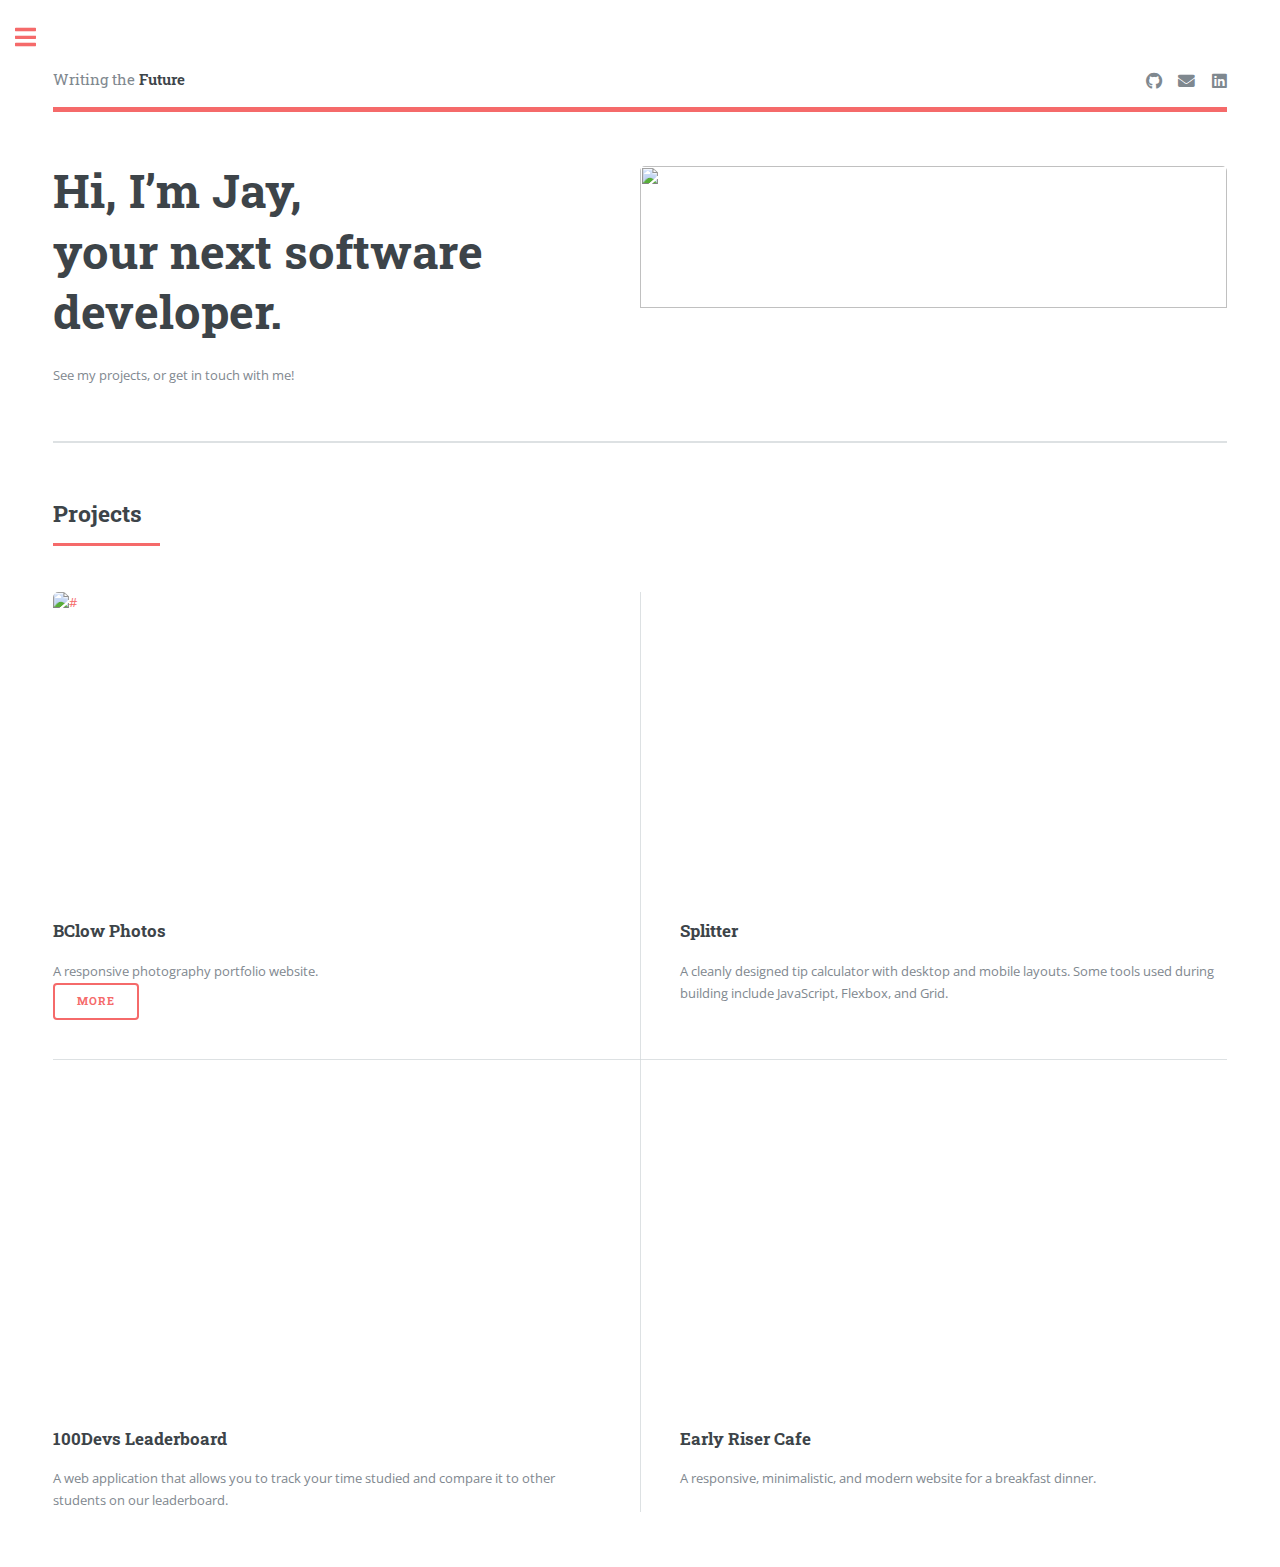
==== commit b06ee525: "added email links fixing aside" ====
--- a/portfolio/index.html
+++ b/portfolio/index.html
@@ -25,7 +25,9 @@
 									<a href="index.html" class="logo">Writing the <strong>Future</strong></a>
 									<ul class="icons">
 										<!-- <li><a href="#" class="icon brands fa-twitter"><span class="label">Twitter</span></a></li> -->
+										
 										<li><a href="https://github.com/jay-nakagawa" class="icon brands fa-github"><span class="label">Github</span></a></li>
+										<li ><a  href="mailto:j.dickson2203@gmail.com" class="icon solid fa-envelope"><span class="label"></span></a> </li>
 										<li><a href="https://www.linkedin.com/in/justindickson777" class="icon brands fa-linkedin"><span class="label">LinkedIn</span></a></li>
 										<!-- <li><a href="j.dickson2203@gmail.com" class="icon solid fa-envelope"><span class="label">Email</span></a></li> -->
 										
@@ -34,7 +36,7 @@
 
 							<!-- Banner -->
 								<section id="banner">
-									<div class="content">
+									<div class="content flexbox">
 										<header>
 											<h1>Hi, I’m Jay,<br />
 											your next software developer.</h1>
@@ -226,7 +228,7 @@
 									</header>
 									<!-- <p>Sed varius enim lorem ullamcorper dolore aliquam aenean ornare velit lacus, ac varius enim lorem ullamcorper dolore. Proin sed aliquam facilisis ante interdum. Sed nulla amet lorem feugiat tempus aliquam.</p> -->
 									<ul class="contact">
-										<li class="icon solid fa-envelope">j.dickson2203@gmail.com</li>
+										<li class="icon solid fa-envelope"><a  href="mailto:j.dickson2203@gmail.com">j.dickson2203@gmail.com</a></li>
 										<!-- <li class="icon brands fa-twitter"><a href='https://twitter.com/jaynakagawa777'>twitter.com/jaynakagawa777</a></li> -->
 										<li class="icon brands fa-linkedin"><a href = 'https://www.linkedin.com/in/justindickson777'>linkedin.com/in/justindickson777</a></li>
 										<li class="icon brands fa-github"><a href = 'https://github.com/jay-nakagawa'>https://github.com/jay-nakagawa</a></li>
--- a/portfolio/assets/css/main.css
+++ b/portfolio/assets/css/main.css
@@ -3093,10 +3093,17 @@
   width: 100%;
 }
 
+.flexbox{
+  
+}
+
+
 #main>.inner {
   padding: 0 6em 0.1em 6em;
   margin: 0 auto;
   max-width: 110em;
+  
+  
 }
 
 #main>.inner>section {
@@ -3198,6 +3205,7 @@
   font-size: 0.9em;
   position: relative;
   width: 26em;
+ 
 }
 
 #sidebar h2 {
@@ -3208,6 +3216,10 @@
   padding: 2.22222em 2.22222em 2.44444em 2.22222em;
   position: relative;
   width: 26em;
+  height: 100vh;
+  overflow: hidden;
+  
+
 }
 
 #sidebar>.inner>* {
@@ -3533,7 +3545,7 @@
     -webkit-flex-shrink: 0;
     -ms-flex-shrink: 0;
     flex-shrink: 0;
-    margin: 0 0 4em 0;
+    margin: 0 0 0 0;
     height: 25em;
     max-height: 50vh;
     min-height: 18em;
@@ -3546,12 +3558,24 @@
     max-height: 35vh;
   }
 }
+#footer{
+  position: absolute;
+  /* right: 0; */
+  bottom: 0; 
+
+}
 
 /* Footer */
 #footer .copyright {
   color: #9fa3a6;
   font-size: small;
-  margin-top: 10px;
+  margin-bottom: 5px;
+  /* position: absolute; */
+  /* right: 0;
+  bottom: 0; */
+
+  
+  
 
 }
 
